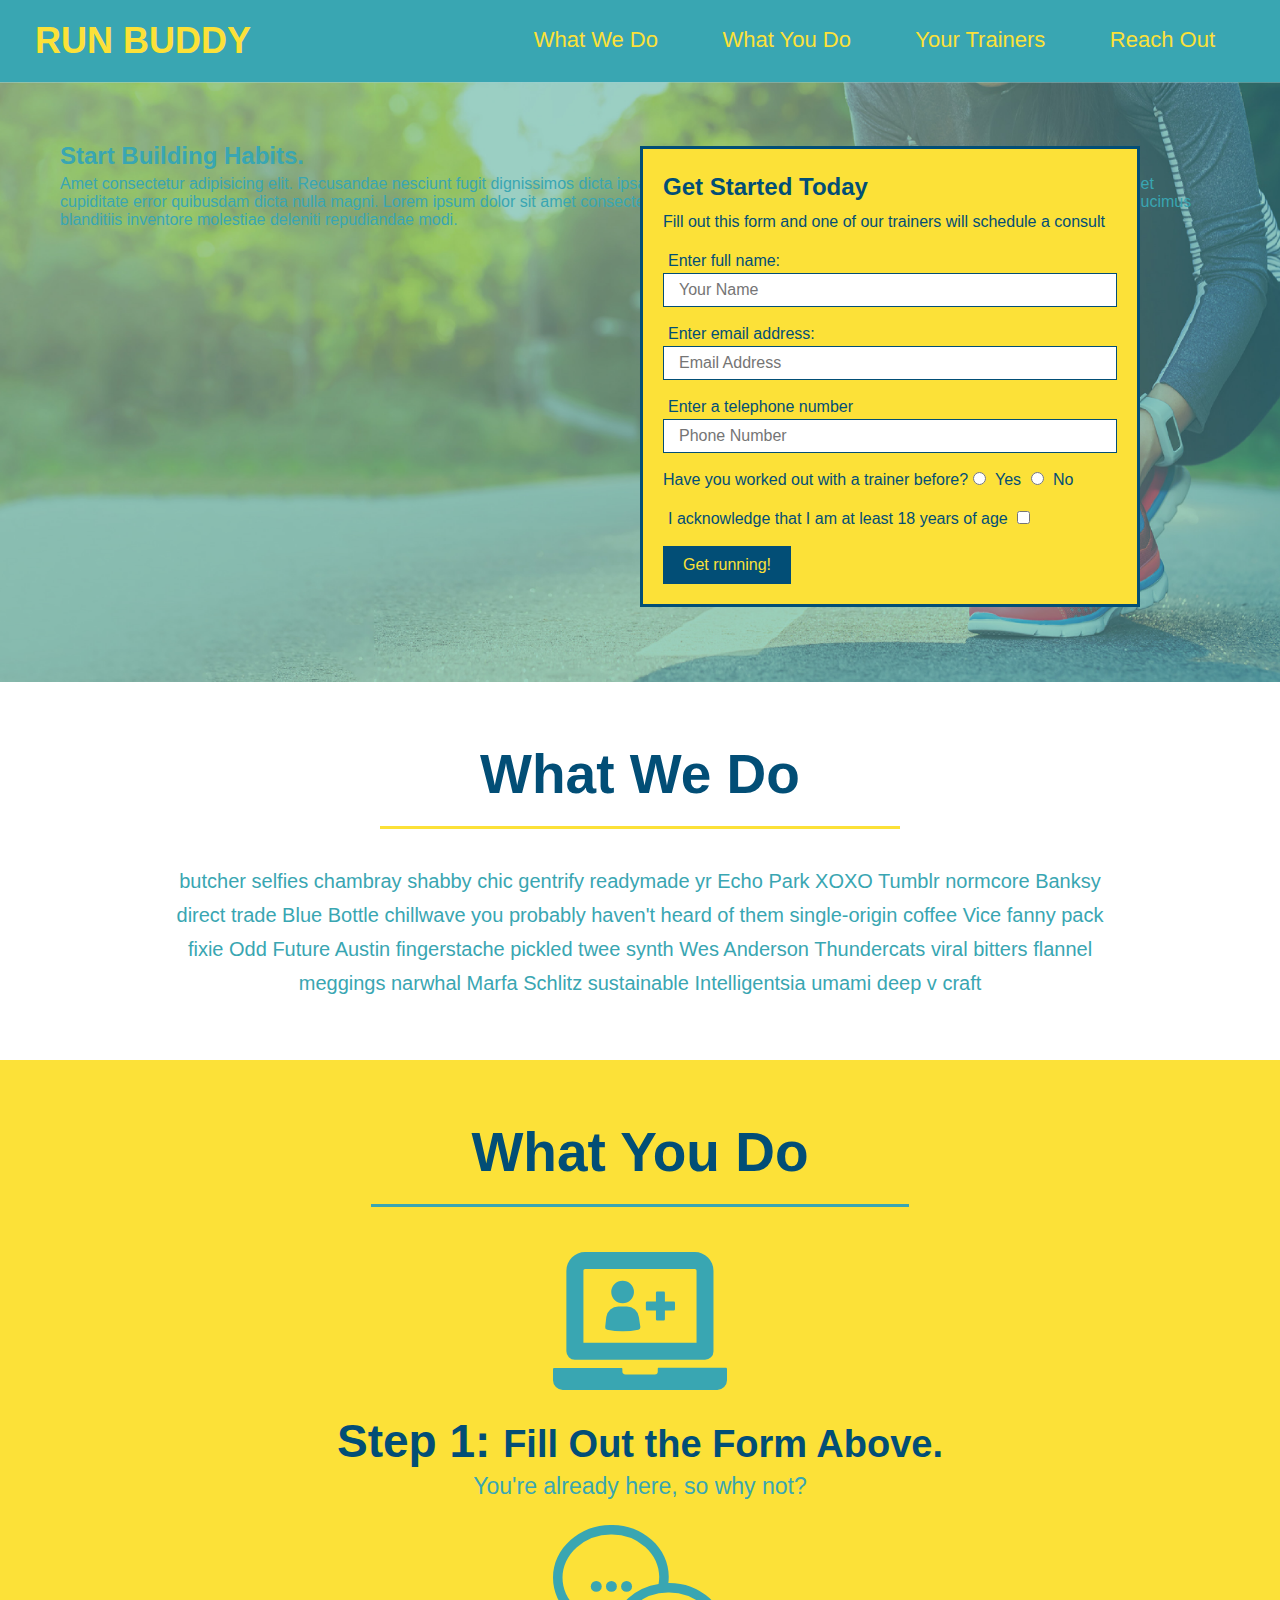
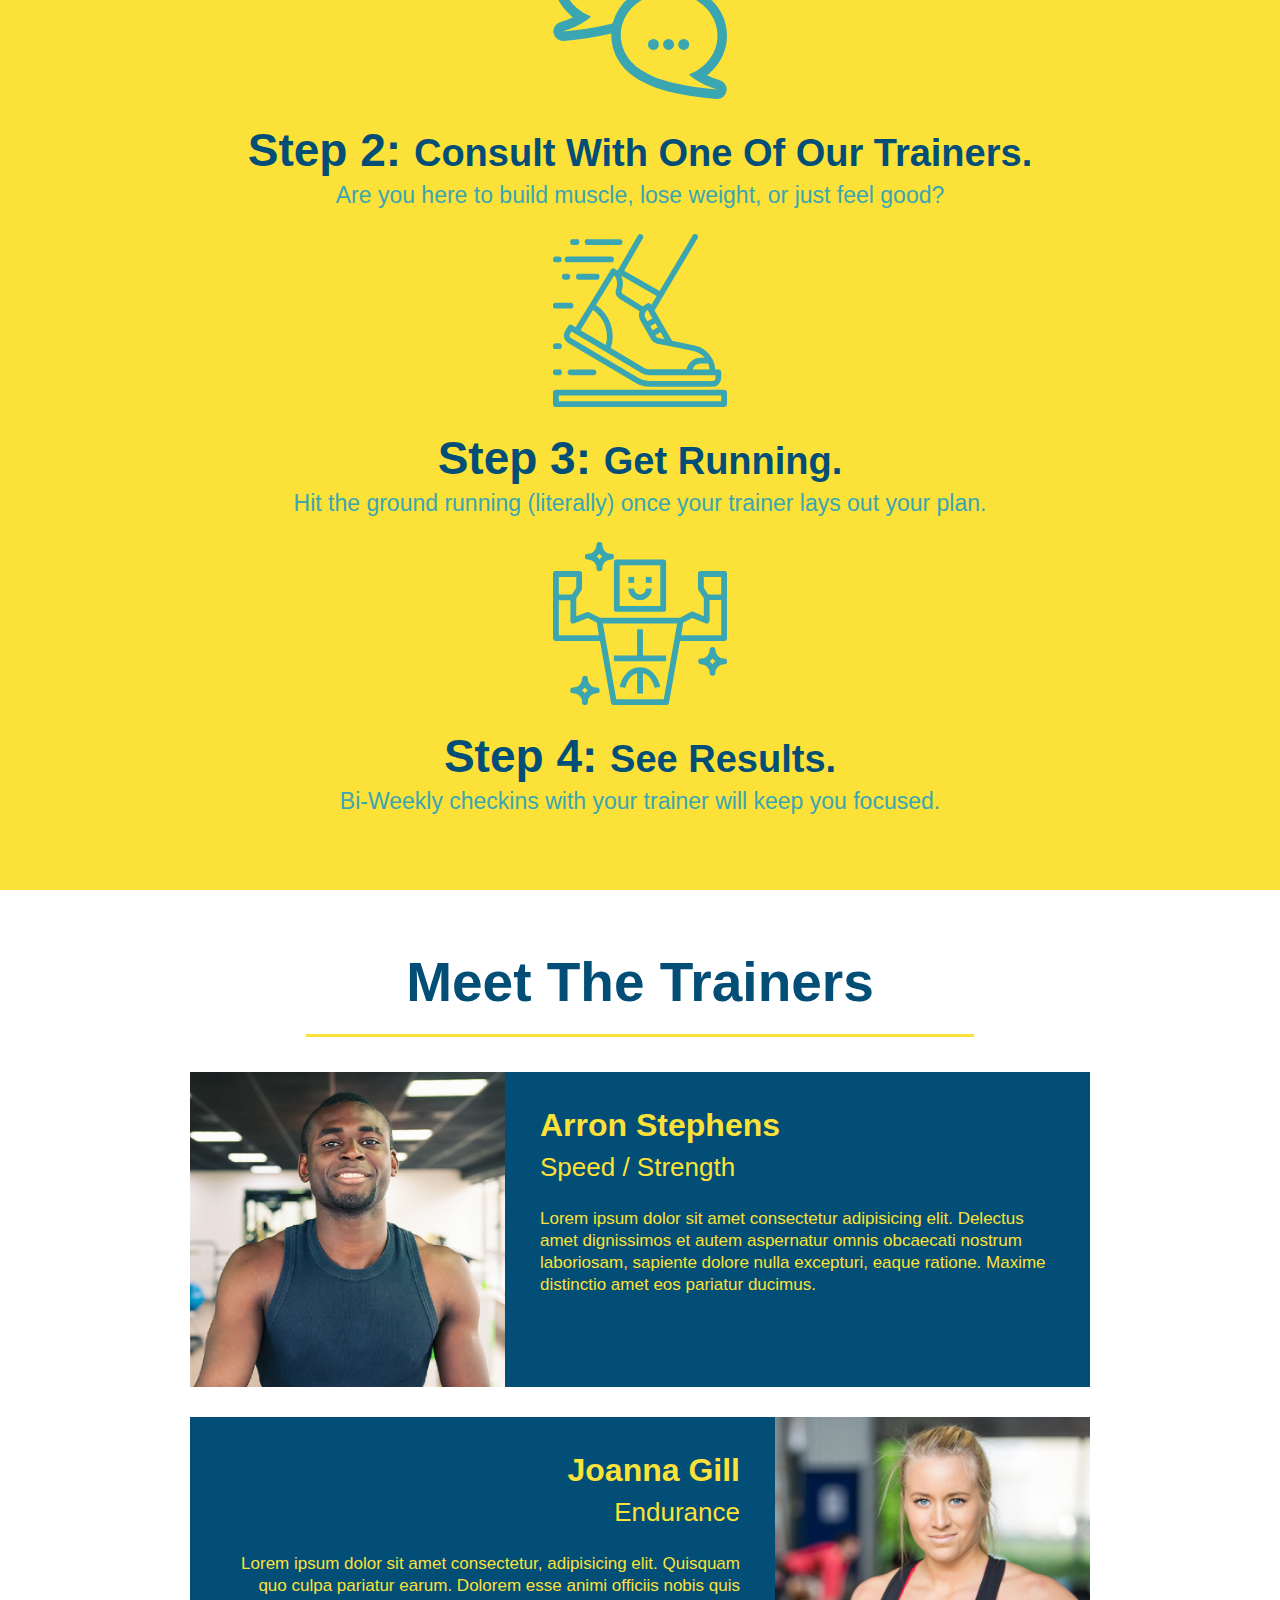
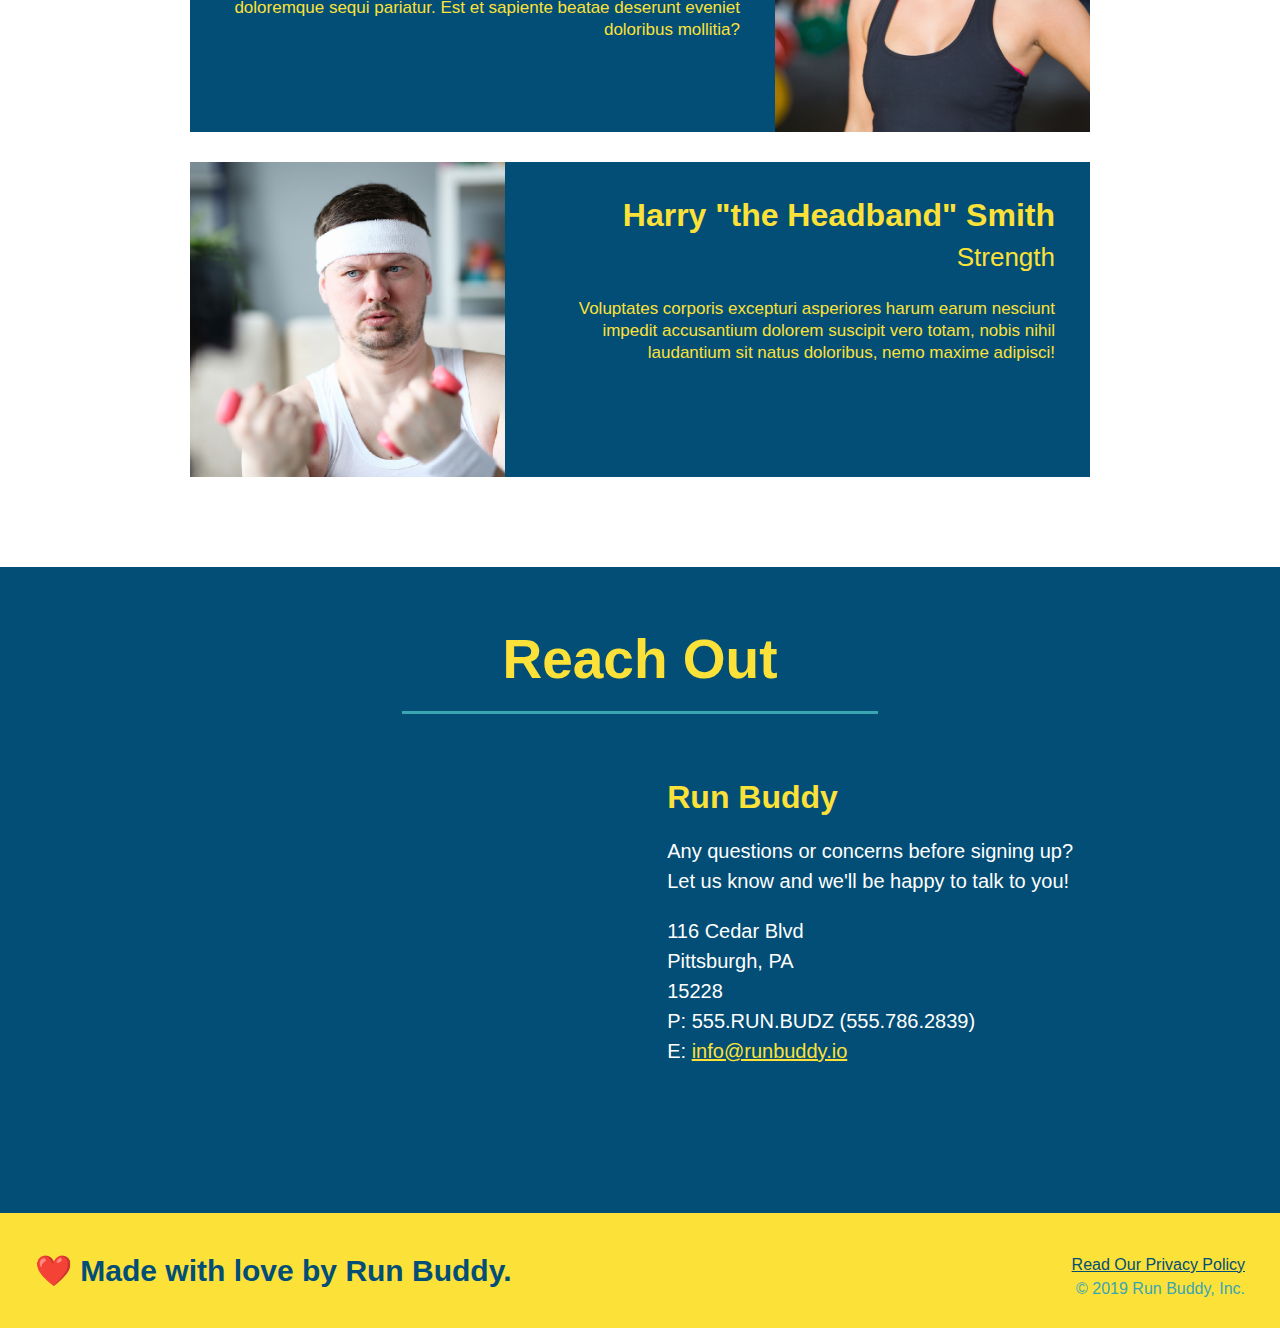
==== index.html @ 797fe8e6 "add content to hero, replace bg image" ====
<!DOCTYPE html>
<html lang="en">
<head>
    <meta charset="UTF-8">
    <meta http-equiv="X-UA-Compatible" content="IE=edge">
    <meta name="viewport" content="width=device-width, initial-scale=1.0">
    <title>Run Buddy</title>
    <link rel="stylesheet" href="assets/css/style.css">
</head>
<body>

    <!-- navigation -->
    <header>
        <h1 class="content-fade">
            <a href="/">RUN BUDDY</a>
        </h1>
        <nav>
            <ul>
                <li class="content-fade">
                    <a href="#what-we-do">What We Do</a>
                </li>
                <li class="content-fade">
                    <a href="#what-you-do">What You Do</a>
                </li>
                <li class="content-fade">
                    <a href="#your-trainers">Your Trainers</a>
                </li>
                <li class="content-fade">
                    <a href="#reach-out">Reach Out</a>
                </li>
            </ul>
        </nav>
    </header>

    <!-- hero/jumbotron -->
    <section class="hero">
        <div class="hero-cta">
            <h2>Start Building Habits.</h2>
            <p>Amet consectetur adipisicing elit. 
                Recusandae nesciunt fugit dignissimos dicta ipsa, 
                reprehenderit velit eos aut earum dolorum cupiditate. 
                Voluptatem amet cupiditate error quibusdam dicta nulla magni. 
                Lorem ipsum dolor sit amet consectetur adipisicing elit. 
                Aperiam porro, in, cum magnam sint, omnis sequi ducimus blanditiis 
                inventore molestiae deleniti repudiandae modi.
            </p>
        </div>
        <div class="hero-form content-fade">
            <h3>Get Started Today</h3>
            <p>Fill out this form and one of our trainers will schedule a consult</p>
            <form>
                <label for="name">Enter full name:</label>
                <input type="text" placeholder="Your Name" name="name" id="name" class="form-input"/>
                <label for="email">Enter email address:</label>
                <input type="email" placeholder="Email Address" name="email" id="email" class="form-input"/>
                <label for="phone">Enter a telephone number</label>
                <input type="tel" placeholder="Phone Number" name="phone" id="phone" class="form-input"/>
                <p>
                    Have you worked out with a trainer before?
                    <input type="radio" name="trainer-confirm" id="trainer-yes"/>
                    <label for="trainer-yes">Yes</label>
                    <input type="radio" name="trainer-confirm" id="trainer-no"/>
                    <label for="trainer-no">No</label>
                </p>
                <p>
                    <label for="checkbox">
                        I acknowledge that I am at least 18 years of age
                    </label>
                    <input type="checkbox" name="age-confirm" id="checkbox"/>
                </p>
                <button type="submit">
                    Get running!
                </button>
            </form>
        </div>
    </section>
    <!-- end hero -->

    <!-- "what we do" section -->
    <section id="what-we-do" class="intro">
        <h2 class="section-title primary-border">What We Do</h2>
        <p>
            butcher selfies chambray shabby chic gentrify readymade yr Echo Park XOXO Tumblr normcore Banksy direct trade Blue Bottle chillwave you probably haven't heard of them single-origin coffee Vice fanny pack fixie Odd Future Austin fingerstache pickled twee synth Wes Anderson Thundercats viral bitters flannel meggings narwhal Marfa Schlitz sustainable Intelligentsia umami deep v craft
        </p>
    </section>

    <!-- "what you do" section -->
    <section id="what-you-do" class="steps">
        <h2 class="section-title secondary-border">What You Do</h2> 
        
        <div>
            <img src="./assets/images/step-1.svg" alt=""/>
            <h3>Step 1: <span>Fill Out the Form Above.</span></h3>
            <p>
                You're already here, so why not?
            </p>
        </div>

        <div>
            <img src="./assets/images/step-2.svg" alt=""/>
            <h3>Step 2: <span>Consult With One Of Our Trainers.</span></h3>
            <p>
                Are you here to build muscle, lose weight, or just feel good?
            </p>
        </div>

        <div>
            <img src="./assets/images/step-3.svg" alt=""/>
            <h3>Step 3: <span>Get Running.</span></h3>
            <p>
                Hit the ground running (literally) once your trainer lays out your plan.
            </p>
        </div>

        <div>
            <img src="./assets/images/step-4.svg" alt=""/>
            <h3>Step 4: <span>See Results.</span></h3>
            <p>
                Bi-Weekly checkins with your trainer will keep you focused.
            </p>
        </div>
           
    </section>

    <!-- "meet the trainers" section -->
    <section id="your-trainers" class="trainers">
        <h2 class="section-title primary-border">Meet The Trainers</h2>
        <!-- Trainer 1: ARRON STEPHENS -->
        <article class="trainer">
            <img src="./assets/images/trainer-1.jpg" alt="Arron Stephens in his workout clothes, ready to pump iron"/>
            <div class="trainer-bio text-left">
                <h3>Arron Stephens</h3>
                <h4>Speed / Strength</h4>
                <p>
                    Lorem ipsum dolor sit amet consectetur adipisicing elit. Delectus amet dignissimos et autem aspernatur omnis obcaecati nostrum laboriosam, sapiente dolore nulla excepturi, eaque ratione. Maxime distinctio amet eos pariatur ducimus.
                </p>
            </div>
        </article>
        <!-- Trainer 2: JOANNA GILL -->
        <article class="trainer">
            <div class="trainer-bio text-right">
                <h3>Joanna Gill</h3>
                <h4>Endurance</h4>
                <p>
                    Lorem ipsum dolor sit amet consectetur, adipisicing elit. Quisquam quo culpa pariatur earum. Dolorem esse animi officiis nobis quis doloremque sequi pariatur. Est et sapiente beatae deserunt eveniet doloribus mollitia?
                </p>
            </div>
            <img src="./assets/images/trainer-2.jpg" alt="Joanna Gill cooling off after a workout"/>
        </article>
        <!-- Trainer 3: HARRY SMITH -->
        <article class="trainer">
            <img src="./assets/images/trainer-3.jpg" alt="Harry Smith wearing a headband and lifting comically small pink weights"/>
            <div class="trainer-bio text-right">
                <h3>Harry "the Headband" Smith</h3>
                <h4>Strength</h4>
                <p>
                    Voluptates corporis excepturi asperiores harum earum nesciunt impedit accusantium dolorem suscipit vero totam, nobis nihil laudantium sit natus doloribus, nemo maxime adipisci!
                </p>
            </div>
        </article>
    </section>

    <!-- "reach out" section -->
    <section id="reach-out" class="contact">
        <h2 class="section-title secondary-border" >Reach Out</h2>
        <div class="contact-info">
            <iframe src="https://www.google.com/maps/embed?pb=!1m18!1m12!1m3!1d3711.9638152897105!2d-80.05025488255613!3d40.381820000000005!2m3!1f0!2f0!3f0!3m2!1i1024!2i768!4f13.1!3m3!1m2!1s0x8834f776b4452117%3A0x772c464d28ad1603!2s116%20Cedar%20Blvd%2C%20Pittsburgh%2C%20PA%2015228!5e1!3m2!1sen!2sus!4v1633723202162!5m2!1sen!2sus"
            style="border:0;" 
            allowfullscreen="" 
            loading="lazy">
            </iframe>
            <div>
                <h3>Run Buddy</h3>
                <p>
                    Any questions or concerns before signing up?
                    <br/>
                    Let us know and we'll be happy to talk to you!
                </p>
                <address>
                    116 Cedar Blvd <br/>
                    Pittsburgh, PA <br/>
                    15228 <br/>
                    P: 555.RUN.BUDZ (555.786.2839)<br/>
                    E: <a href="mailto:info@runbuddy.io">info@runbuddy.io</a>
                </address>
            </div>
        </div>
    </section>

    <!-- footer -->
    <footer>
        <h2>❤️ Made with love by Run Buddy.</h2>
        <div>
            <a href="./privacy-policy.html">Read Our Privacy Policy</a><br />
            &copy; 2019 Run Buddy, Inc.
        </div>
    </footer>

</body>
</html>
---- assets/css/style.css ----
/* Remove Default Browser Enforced Styles */
* {
    margin: 0;
    padding: 0;
    box-sizing: border-box;
}

/* Top Container */
body {
    color: #39a6b2;
    font-family: Arial, Helvetica, sans-serif;
}

/* Header Styling */
header {
    padding: 20px 35px;
    background-color: #39a6b2;
    overflow: auto;
}

header nav {
    float: right;
    margin: 7px 0;
}

header h1 {
    font-weight: bold;
    font-size: 36px;
    color: #fce138;
    margin: 0;
    display: inline;
}

header a {
    text-decoration: none;
    color: #fce138;
}

header nav ul li {
    display: inline;
}

header nav ul li a {
    margin: 0 30px;
    font-weight: lighter;
    font-size: 22px;
}

/* Footer Styling */

footer {
    background: #fce138;
    width: 100%;
    padding: 40px 35px;
}

footer h2 {
    display: inline;
    color: #024e76;
    font-size: 30px;
    margin: 0;
}

footer div {
    float: right;
    line-height: 1.5;
    text-align: right;
}

footer a {
    color: #024e76;
}
/* End Footer Styling */

/* HERO BOX FADE IN ANIMATION TEST START */

.content-fade {
    -webkit-animation: fadein 1.5s;
    -moz-animation: fadein 1.5s;
    -o-animation: fadein 1.5s;
    animation: fadein 1.5s;
}

@keyframes fadein {
    from { opacity: 0.125; }
    to { opacity: 1; }
}

/* Firefox < 16 */
@-moz-keyframes fadein {
    from { opacity: 0.125; }
    to { opacity: 1; }
}

/* Safari, Chrome and Opera > 12.1 */
@-webkit-keyframes fadein {
    from { opacity: 0.125; }
    to { opacity: 1; }
}

/* Opera < 12.1 */
@-o-keyframes fadein {
    from { opacity: 0.125; }
    to { opacity: 1; }
}
/* HERO BOX FADE IN ANIMATION TEST END */
/* PRIVACY POLICY SLOW FADE ANIMATION */
.policy-fade {
    -webkit-animation: fadein 4.5s;
    -moz-animation: fadein 4.5s;
    -o-animation: fadein 4.5s;
    animation: fadein 4.5s;
    /* animation-direction: alternate; */
}

@keyframes fadein {
    from { opacity: 0; }
    to { opacity: 1; }
}

/* Firefox < 16 */
@-moz-keyframes fadein {
    from { opacity: 0; }
    to { opacity: 1; }
}

/* Safari, Chrome and Opera > 12.1 */
@-webkit-keyframes fadein {
    from { opacity: 0; }
    to { opacity: 1; }
}

/* Opera < 12.1 */
@-o-keyframes fadein {
    from { opacity: 0; }
    to { opacity: 1; }
}
/* PRIVACY POLICY SLOW FADE ANIMATION */

/* Hero Style Start*/

section {
    padding: 60px;
}

.hero {
    background-image: url("../images/hero-bg.jpg");
    height: 600px;
    background-size: cover;
    background-position: center;
    position: relative;
}

.hero-form {
    color: #024e76;
    background-color: #fce138;
    line-height: 1.5;
    border: solid 3px #024e76;
    width: 500px;
    padding: 20px;
    position: absolute;
    bottom: 60px;
    right: 140px;
    overflow: auto;

}

.hero-form h3 {
    font-size: 24px;
    margin: 0;
}

.hero-form, p {
    margin: 5px 0 15px 0;
}

.hero-form label {
    margin: 0 5px;
}

.hero-form button {
    color: #fce138;
    background-color: #024e76;
    font-size: 16px;
    padding: 10px 20px;
    border: none;
}

.form-input {
    border: 1px solid #024e76;
    display: block;
    padding: 7px 15px;
    font-size: 16px;
    color: #024e76;
    width: 100%;
    margin-bottom: 15px;
}

/* End Hero Style */

/* What We Do Style Start */

.intro {
    text-align: center;
}

/* What we do / what you do section style */
.section-title {
    font-size: 55px;
    color: #024e76;
    margin-bottom: 35px;
    padding: 0 100px 20px 100px;
    display: inline-block;
    border-bottom: 3px solid;
}

.primary-border {
    border-color: #fce138;
}

.secondary-border {
    border-color: #39a6b2;
}

/* What we do / what you do section style */

.intro p {
    line-height: 1.7;
    color: #39a6b2;
    width: 80%;
    font-size: 1.25rem;
    margin: 0 auto;
}

/* What We Do Style End */

/* What You Do Style Start */

.steps {
    text-align: center;
    background: #fce138;
}

.steps img {
    width: 15%;
    margin: 10px 0;
}

.steps h3 {
    color: #024e76;
    font-size: 2.875rem;
    margin-top: 10px;
}

.steps p {
    color: #39a6b2;
    font-size: 1.438rem;
}

.steps span {
    font-size: 2.375rem;
}

/* What You Do Style End */

/* Meet The Trainers Style Start */

.trainers {
    text-align: center;
}

.trainer {
    width: 900px;
    margin: 0 auto 30px auto;
    background: #024e76;
    color: #fce138;
    overflow: auto;
}

.trainer img {
    width: 35%;
    float: left;
}

.trainer-bio {
    padding: 35px;
    float: left;
    width: 65%;
}

.trainer-bio h3, .contact-info h3 {
    font-size: 32px;
    margin-bottom: 8px;
}

.trainer-bio h4 {
    font-weight: lighter;
    font-size: 26px;
    margin-bottom: 25px;
}

.trainer-bio p {
    font-size: 17px;
    line-height: 1.3;
}
/* vvv UTILITY ELEMENTS VVV */
.text-left {
    text-align: left;
}

.text-right {
    text-align: right;
}
/* ^^^ UTILITY ELEMENTS ^^^ */

/* Meet The Trainers Style End */

/* Contact Style Start */
.contact {
    text-align: center;
    background: #024e76;
}

.contact h2 {
    color: #fce138;
}

.contact-info iframe {
    width: 400px;
    height: 400px; 
}

.contact-info div {
    display: inline-block;
    width: 410px;
    vertical-align: top;
    text-align: left;
    margin: 30px 0 0 60px;
    color: white;
}

/* NOTE: Some H3 styles have been linked in the TRAINER section for DRY code */

.contact-info h3 {
    color: #fce138;
}

.contact-info p, .contact-info address {
    line-height: 1.5;
    font-size: 20px;
    font-style: normal;
    margin: 20px 0;
}

.contact-info a {
    color: #fce138;
}


/* Contact Style END */
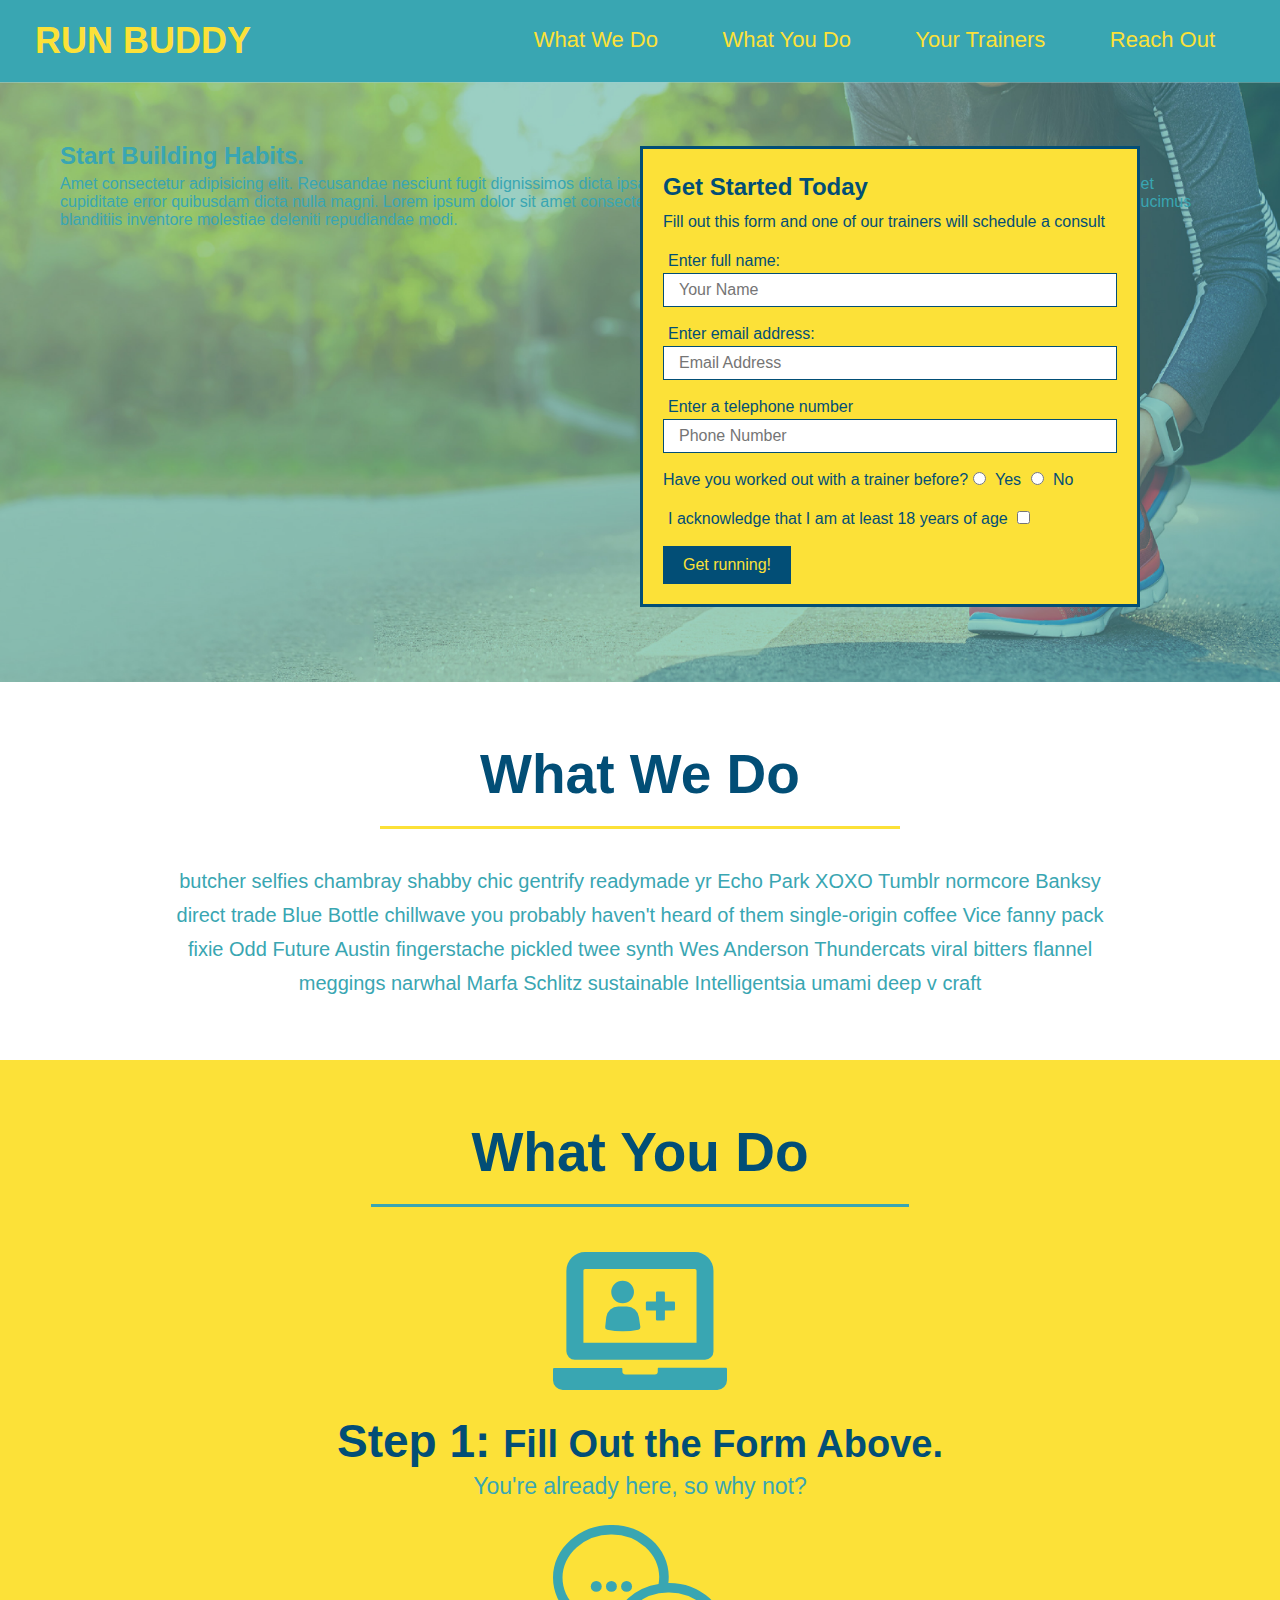
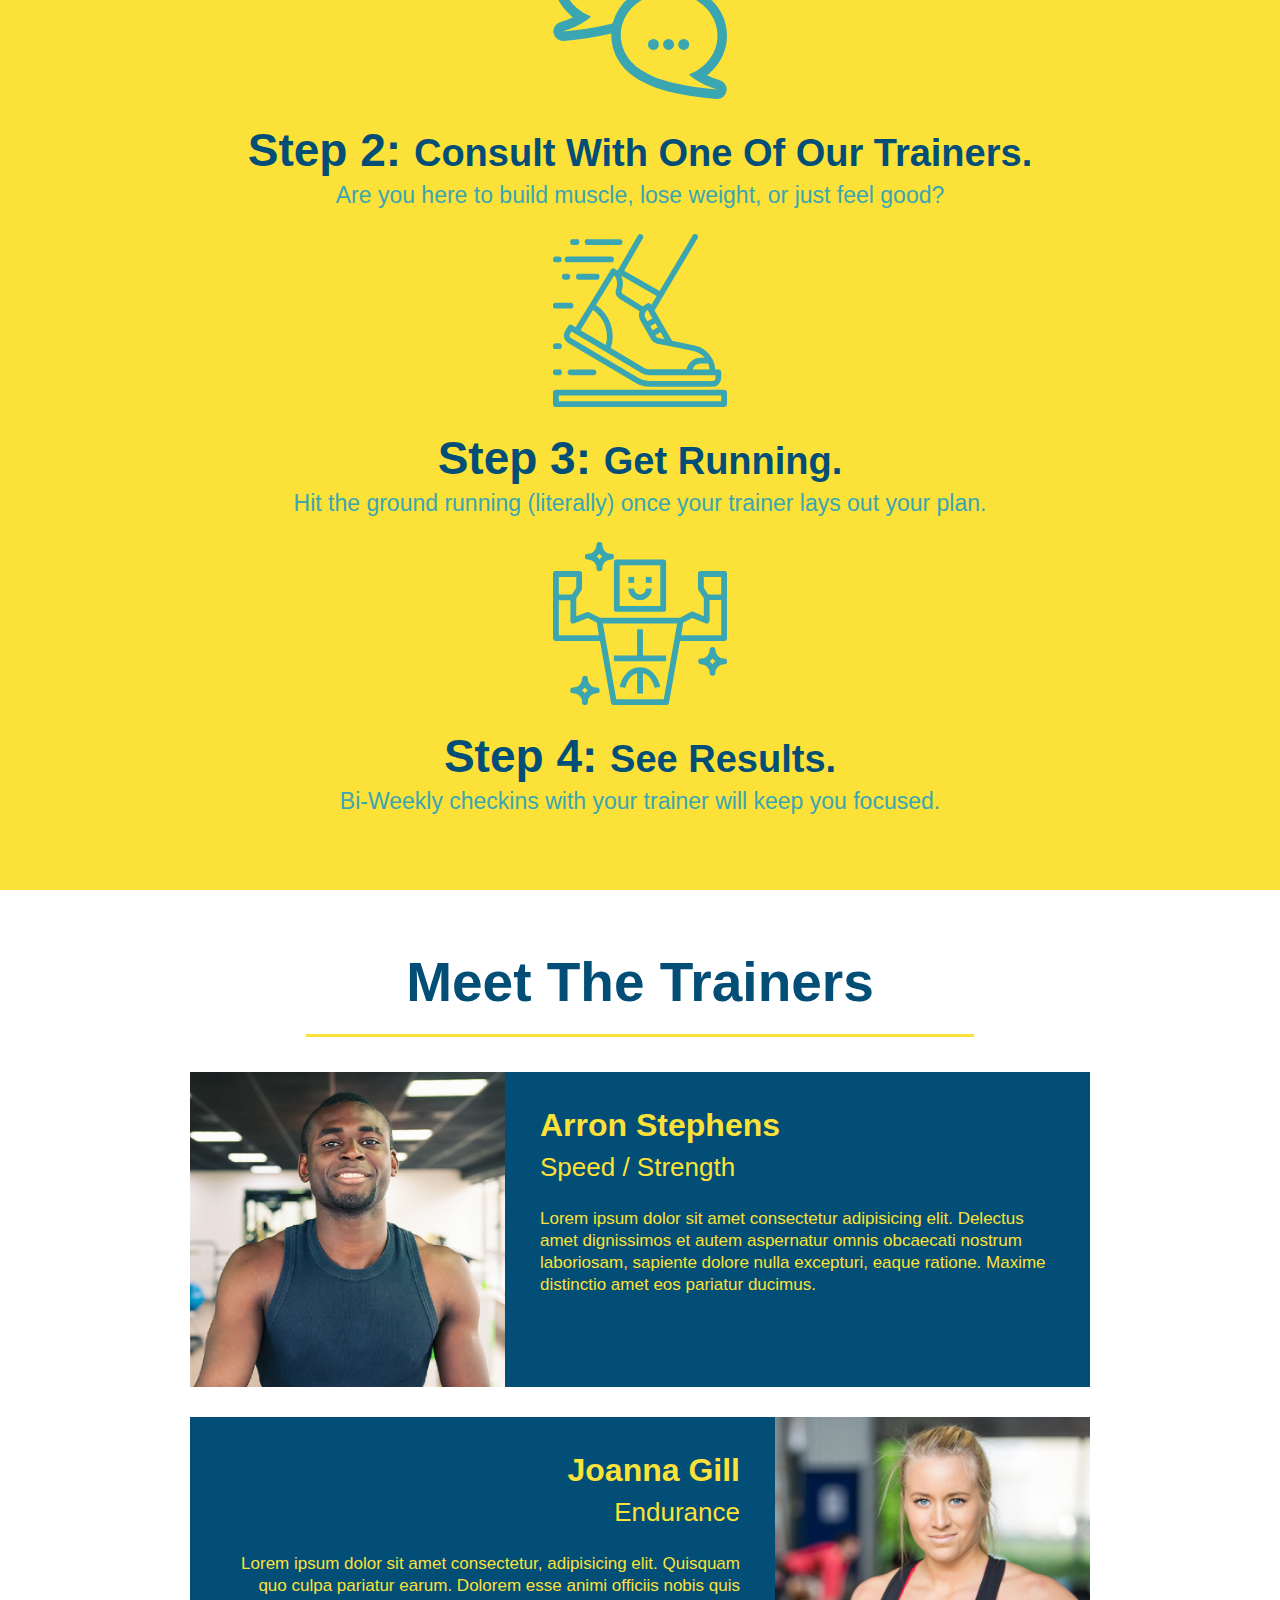
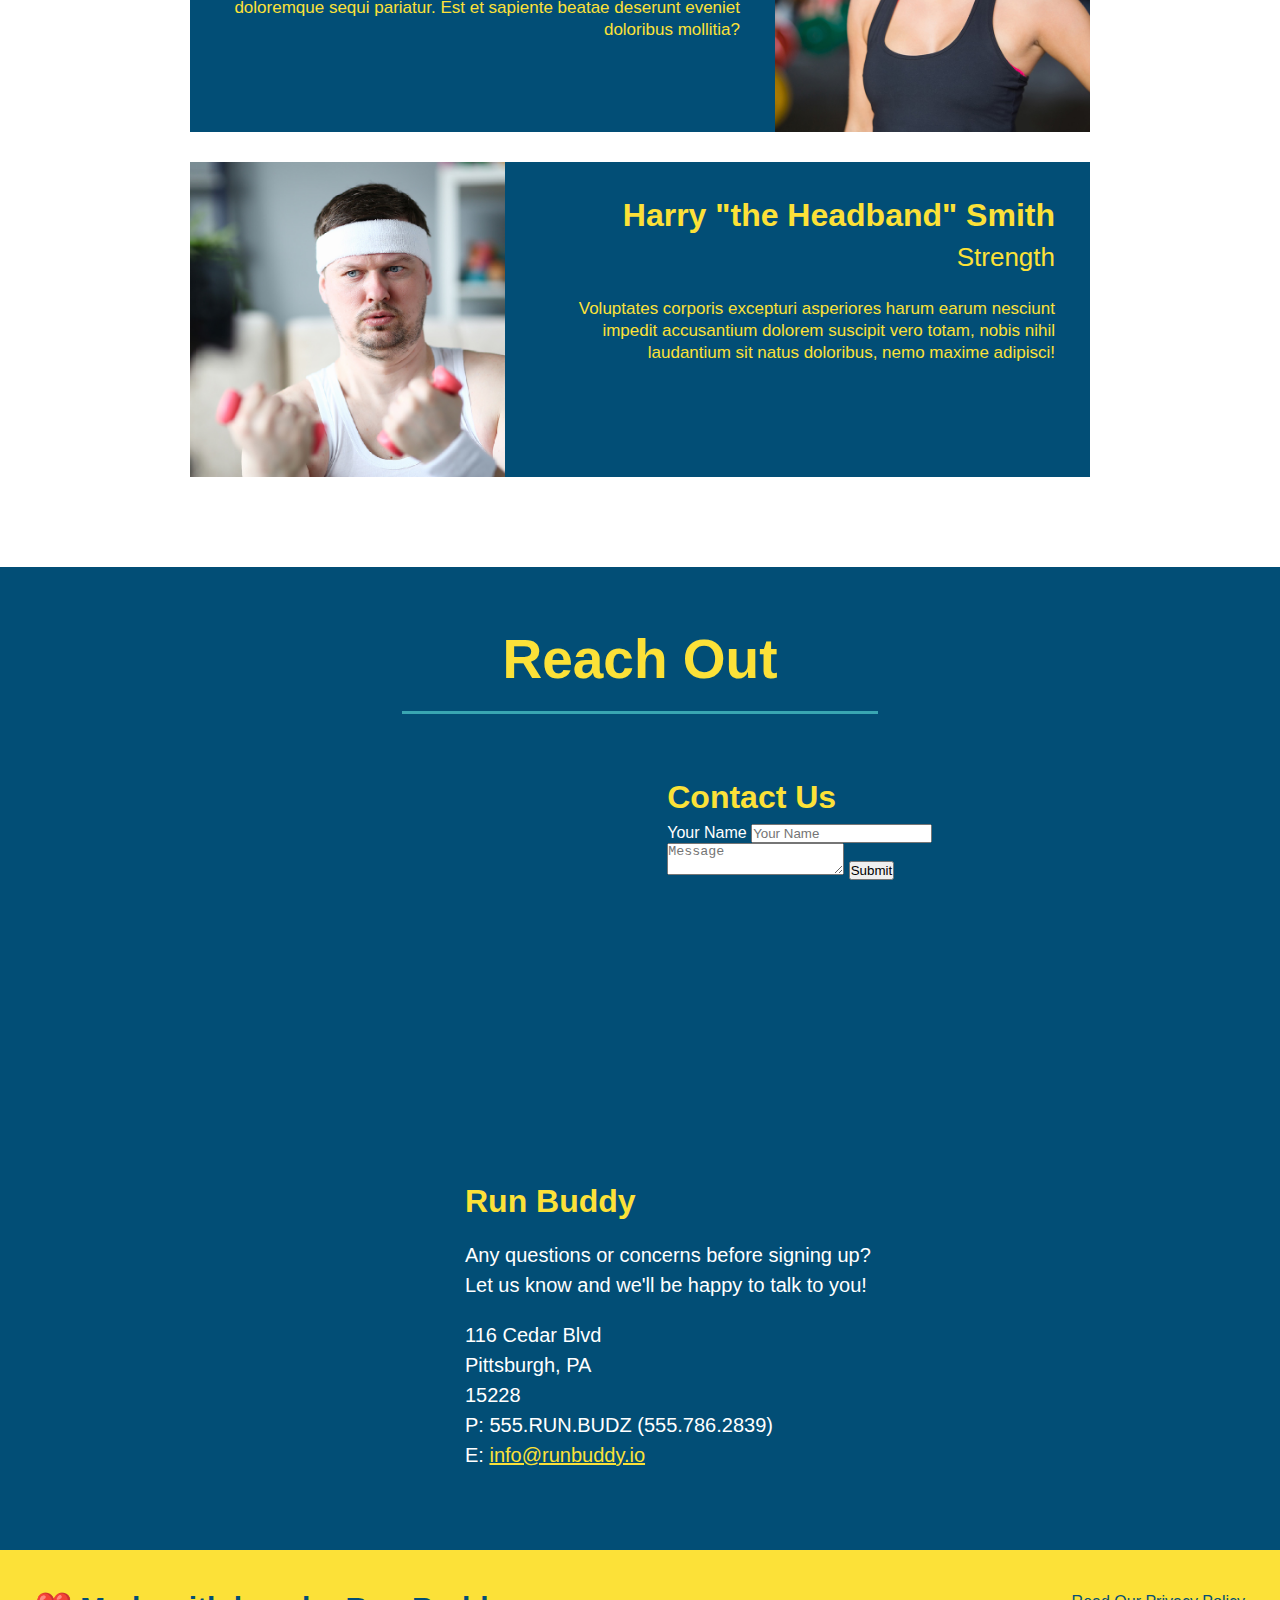
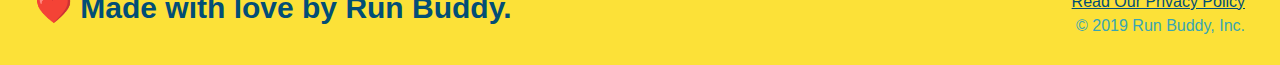
==== commit 71915eda: "add contact form" ====
--- a/index.html
+++ b/index.html
@@ -169,6 +169,18 @@
             allowfullscreen="" 
             loading="lazy">
             </iframe>
+            <div class="contact-form">
+                <h3>Contact Us</h3>
+                <form>
+                    <label for="contact-name">Your Name</label>
+                    <input type="text" id="contact-name" placeholder="Your Name"/>
+
+                    <label for="contact-message"></label>
+                    <textarea id="contact-message" placeholder="Message"></textarea>
+
+                    <button type="submit">Submit</button>
+                </form>
+            </div>
             <div>
                 <h3>Run Buddy</h3>
                 <p>
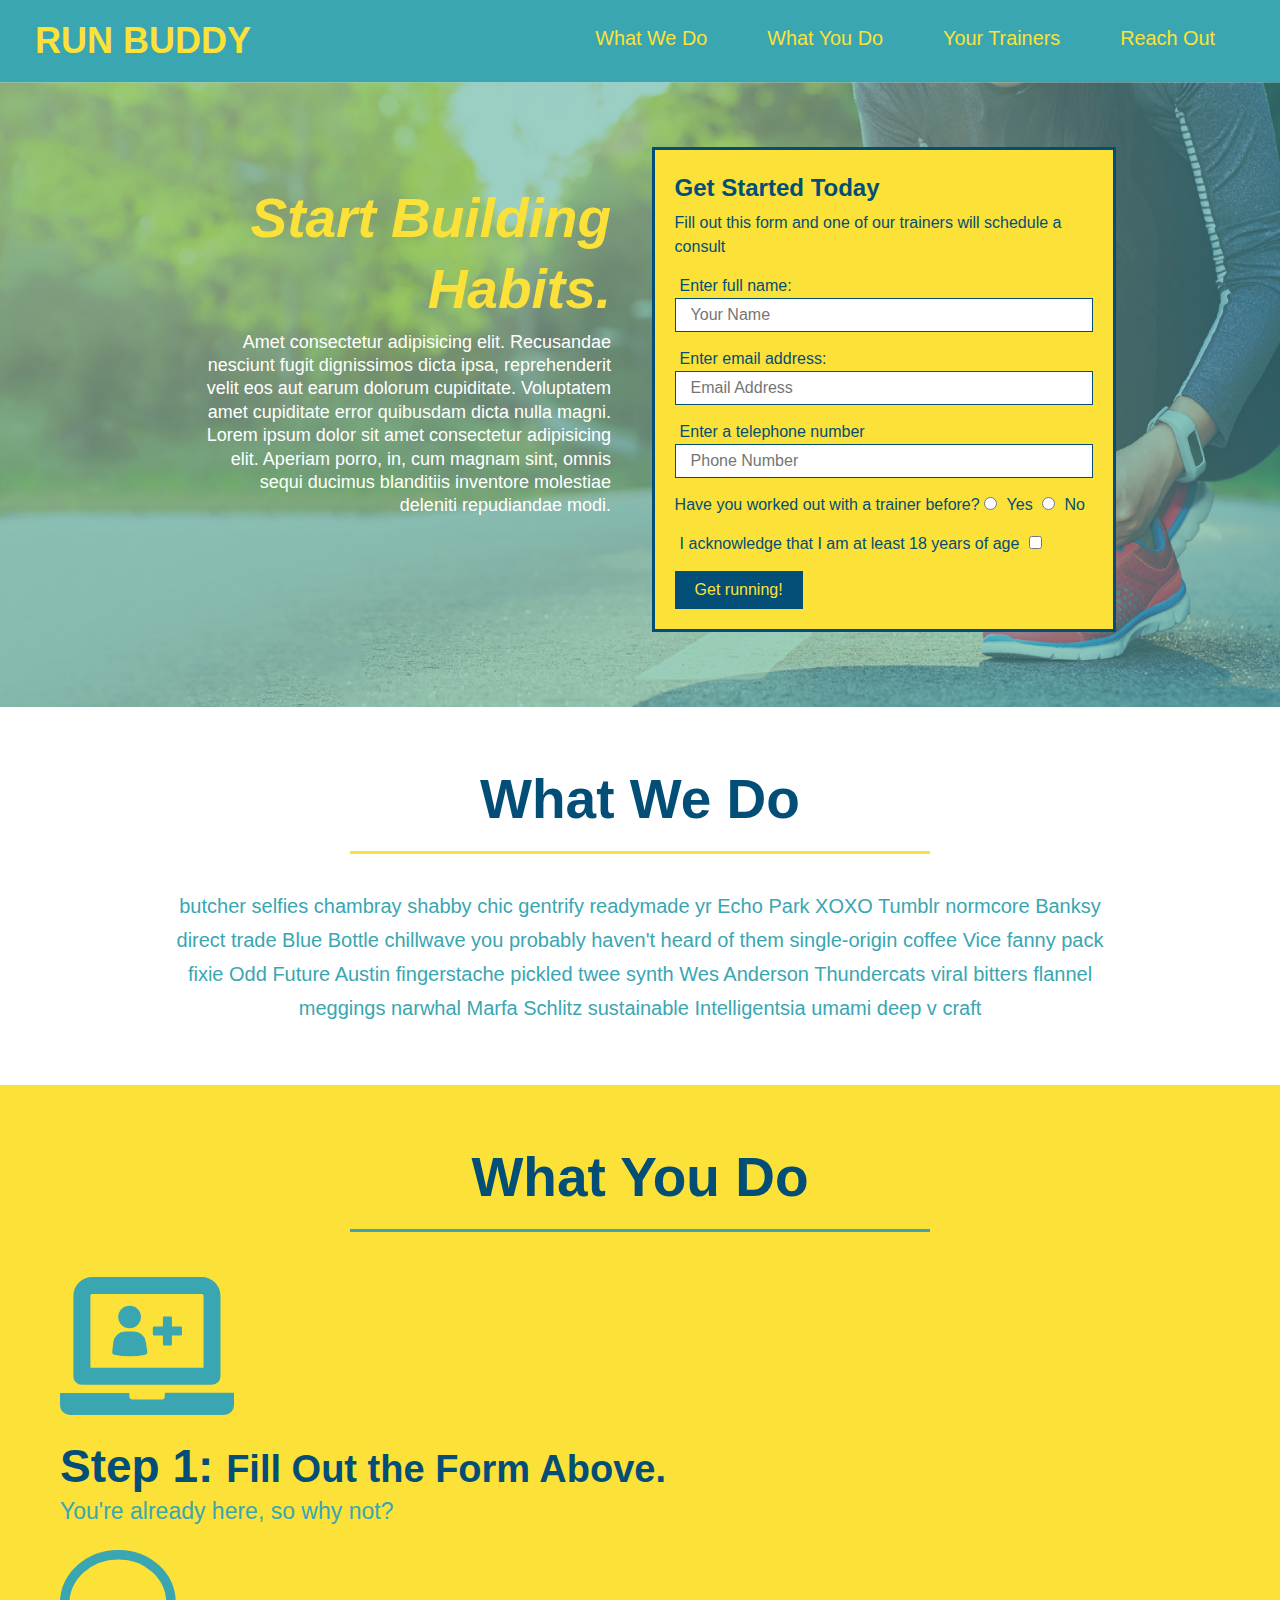
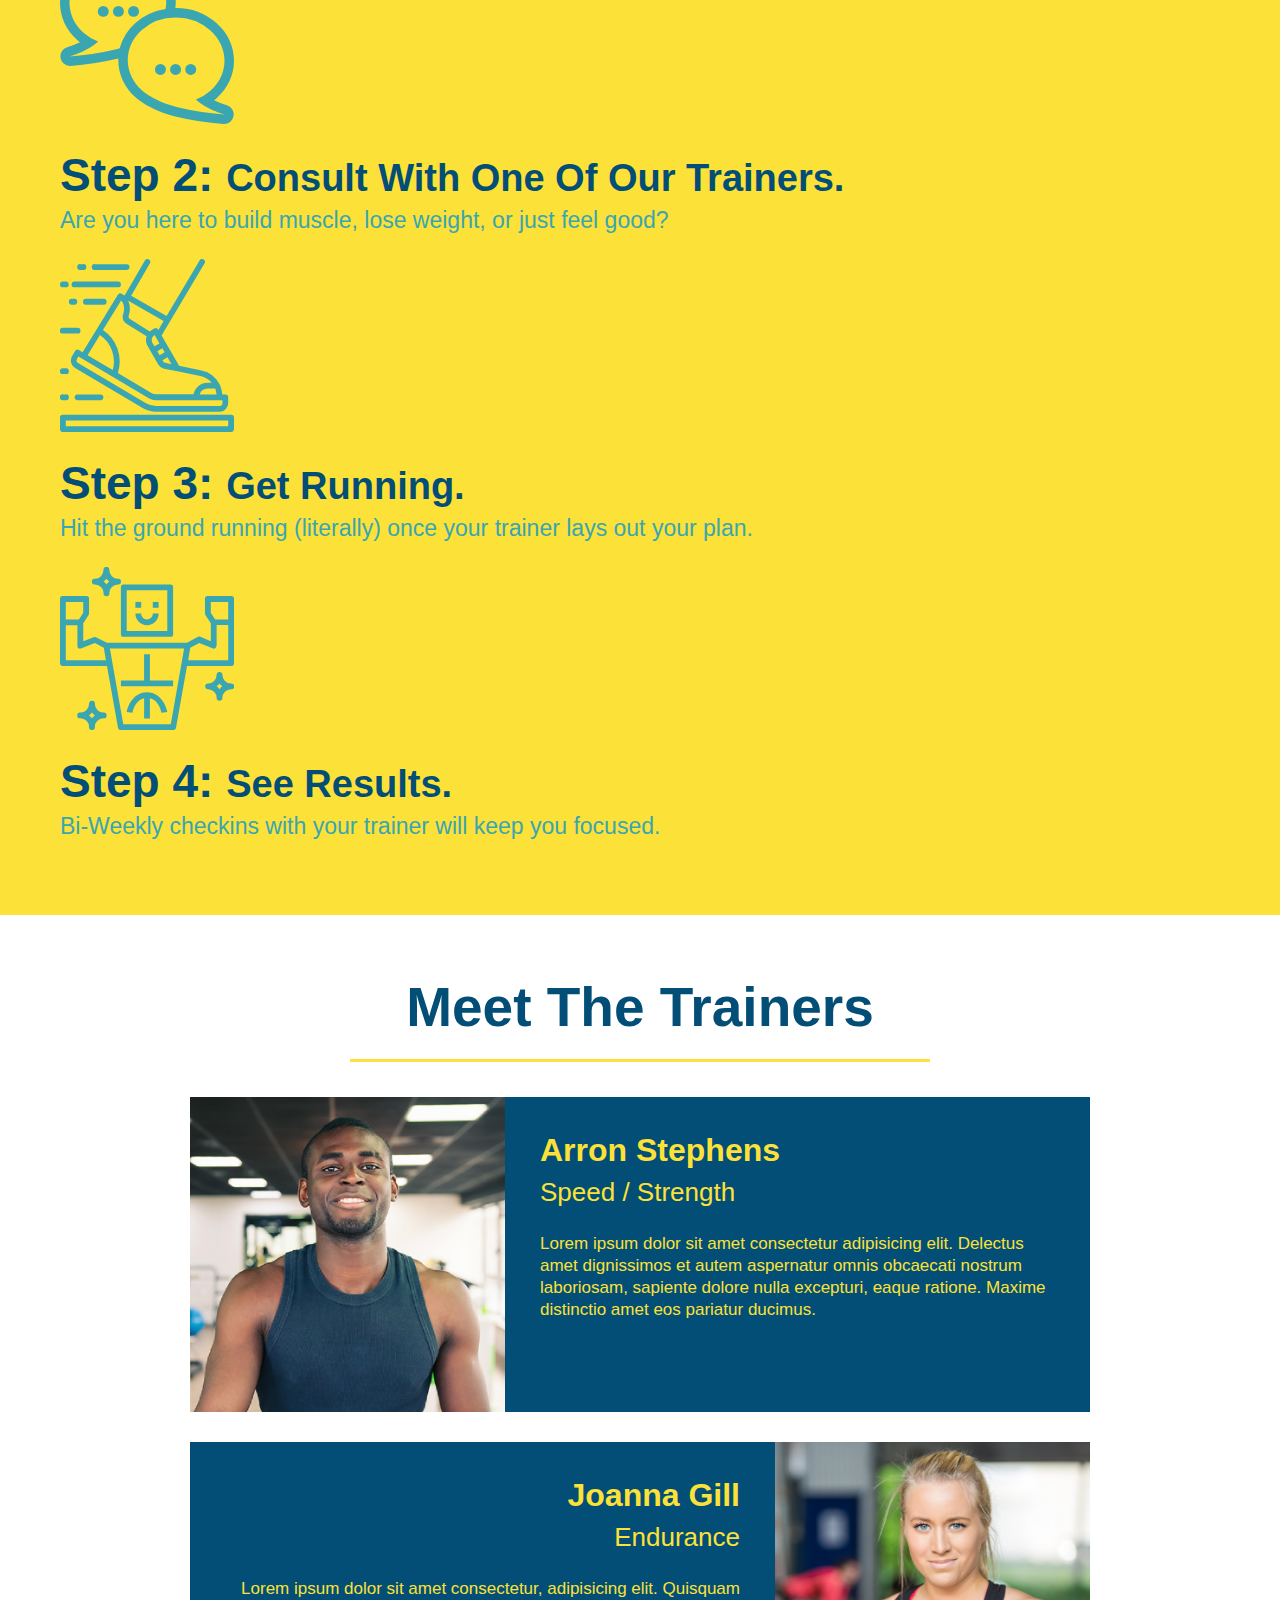
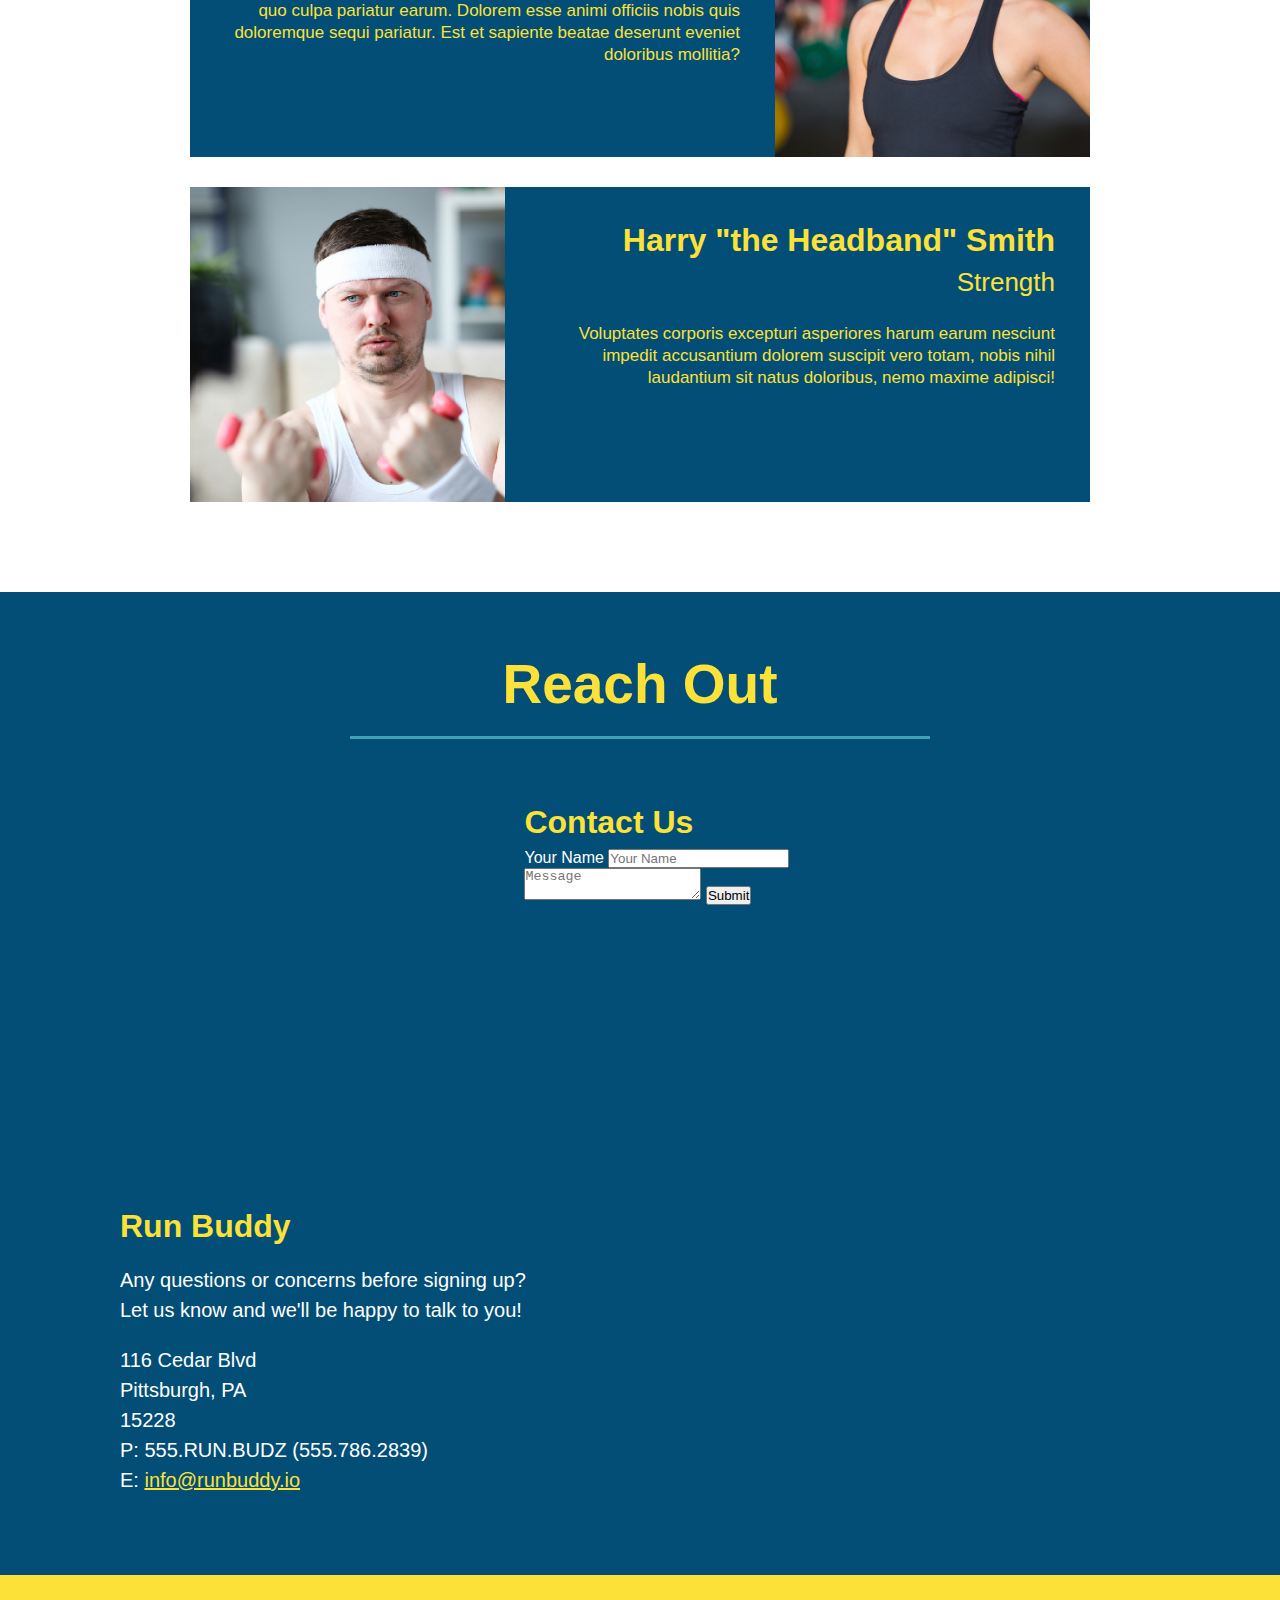
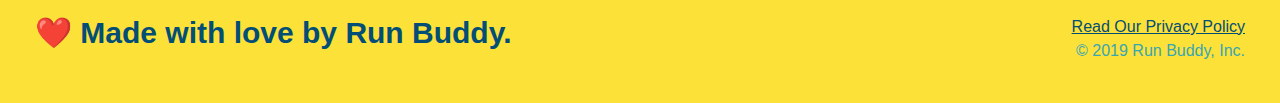
==== commit 394be65d: "added flexbox to h2 and p tags and setup the rest of the page for responsive design" ====
--- a/index.html
+++ b/index.html
@@ -35,7 +35,9 @@
     <!-- hero/jumbotron -->
     <section class="hero">
         <div class="hero-cta">
-            <h2>Start Building Habits.</h2>
+            <div class="flex-row">
+                <h2>Start Building Habits.</h2>
+            </div>
             <p>Amet consectetur adipisicing elit. 
                 Recusandae nesciunt fugit dignissimos dicta ipsa, 
                 reprehenderit velit eos aut earum dolorum cupiditate. 
@@ -78,15 +80,22 @@
 
     <!-- "what we do" section -->
     <section id="what-we-do" class="intro">
-        <h2 class="section-title primary-border">What We Do</h2>
-        <p>
-            butcher selfies chambray shabby chic gentrify readymade yr Echo Park XOXO Tumblr normcore Banksy direct trade Blue Bottle chillwave you probably haven't heard of them single-origin coffee Vice fanny pack fixie Odd Future Austin fingerstache pickled twee synth Wes Anderson Thundercats viral bitters flannel meggings narwhal Marfa Schlitz sustainable Intelligentsia umami deep v craft
-        </p>
+        <div class="flex-row">
+            <h2 class="section-title primary-border">What We Do</h2>
+        </div>
+
+        <div class="flex-row">
+            <p>
+                butcher selfies chambray shabby chic gentrify readymade yr Echo Park XOXO Tumblr normcore Banksy direct trade Blue Bottle chillwave you probably haven't heard of them single-origin coffee Vice fanny pack fixie Odd Future Austin fingerstache pickled twee synth Wes Anderson Thundercats viral bitters flannel meggings narwhal Marfa Schlitz sustainable Intelligentsia umami deep v craft
+            </p>
+        </div>
     </section>
 
     <!-- "what you do" section -->
     <section id="what-you-do" class="steps">
-        <h2 class="section-title secondary-border">What You Do</h2> 
+        <div class="flex-row">
+            <h2 class="section-title secondary-border">What You Do</h2>
+        </div>
         
         <div>
             <img src="./assets/images/step-1.svg" alt=""/>
@@ -124,7 +133,9 @@
 
     <!-- "meet the trainers" section -->
     <section id="your-trainers" class="trainers">
-        <h2 class="section-title primary-border">Meet The Trainers</h2>
+        <div class="flex-row">
+            <h2 class="section-title primary-border">Meet The Trainers</h2>
+        </div>
         <!-- Trainer 1: ARRON STEPHENS -->
         <article class="trainer">
             <img src="./assets/images/trainer-1.jpg" alt="Arron Stephens in his workout clothes, ready to pump iron"/>
@@ -162,7 +173,10 @@
 
     <!-- "reach out" section -->
     <section id="reach-out" class="contact">
-        <h2 class="section-title secondary-border" >Reach Out</h2>
+        <div class="flex-row">
+            <h2 class="section-title secondary-border" >Reach Out</h2>
+        </div>
+        
         <div class="contact-info">
             <iframe src="https://www.google.com/maps/embed?pb=!1m18!1m12!1m3!1d3711.9638152897105!2d-80.05025488255613!3d40.381820000000005!2m3!1f0!2f0!3f0!3m2!1i1024!2i768!4f13.1!3m3!1m2!1s0x8834f776b4452117%3A0x772c464d28ad1603!2s116%20Cedar%20Blvd%2C%20Pittsburgh%2C%20PA%2015228!5e1!3m2!1sen!2sus!4v1633723202162!5m2!1sen!2sus"
             style="border:0;" 
--- a/assets/css/style.css
+++ b/assets/css/style.css
@@ -1,77 +1,4 @@
-/* Remove Default Browser Enforced Styles */
-* {
-    margin: 0;
-    padding: 0;
-    box-sizing: border-box;
-}
-
-/* Top Container */
-body {
-    color: #39a6b2;
-    font-family: Arial, Helvetica, sans-serif;
-}
-
-/* Header Styling */
-header {
-    padding: 20px 35px;
-    background-color: #39a6b2;
-    overflow: auto;
-}
-
-header nav {
-    float: right;
-    margin: 7px 0;
-}
-
-header h1 {
-    font-weight: bold;
-    font-size: 36px;
-    color: #fce138;
-    margin: 0;
-    display: inline;
-}
-
-header a {
-    text-decoration: none;
-    color: #fce138;
-}
-
-header nav ul li {
-    display: inline;
-}
-
-header nav ul li a {
-    margin: 0 30px;
-    font-weight: lighter;
-    font-size: 22px;
-}
-
-/* Footer Styling */
-
-footer {
-    background: #fce138;
-    width: 100%;
-    padding: 40px 35px;
-}
-
-footer h2 {
-    display: inline;
-    color: #024e76;
-    font-size: 30px;
-    margin: 0;
-}
-
-footer div {
-    float: right;
-    line-height: 1.5;
-    text-align: right;
-}
-
-footer a {
-    color: #024e76;
-}
-/* End Footer Styling */
-
+/*///////////////////////////////////////*/
 /* HERO BOX FADE IN ANIMATION TEST START */
 
 .content-fade {
@@ -136,6 +63,87 @@
     to { opacity: 1; }
 }
 /* PRIVACY POLICY SLOW FADE ANIMATION */
+/*////////////////////////////////////*/
+
+/* Remove Default Browser Enforced Styles */
+* {
+    margin: 0;
+    padding: 0;
+    box-sizing: border-box;
+}
+
+/* Top Container */
+body {
+    color: #39a6b2;
+    font-family: Arial, Helvetica, sans-serif;
+}
+
+/* Header Styling */
+header {
+    padding: 20px 35px;
+    background-color: #39a6b2;
+    overflow: auto;
+    display: flex;
+    justify-content: space-between;
+    flex-wrap: wrap;
+}
+
+header nav {
+    margin: 7px 0;
+}
+
+header h1 {
+    font-weight: bold;
+    font-size: 36px;
+    color: #fce138;
+    margin: 0;
+}
+
+header a {
+    text-decoration: none;
+    color: #fce138;
+}
+
+header nav ul {
+    display: flex;
+    flex-wrap: wrap;
+    justify-content: space-between;
+    align-items: center;
+    list-style: none;
+}
+
+header nav ul li a {
+    margin: 0 30px;
+    font-weight: lighter;
+    font-size: 1.55vw;
+}
+
+/* Footer Styling */
+
+footer {
+    background: #fce138;
+    width: 100%;
+    padding: 40px 35px;
+    display: flex;
+    justify-content: space-between;
+    flex-wrap: wrap;
+}
+
+footer h2 {
+    color: #024e76;
+    font-size: 30px;
+    margin: 0;
+}
+
+footer div {
+    line-height: 1.5;
+    text-align: right;
+}
+
+footer a {
+    color: #024e76;
+}
+/* End Footer Styling */
 
 /* Hero Style Start*/
 
@@ -145,10 +153,26 @@
 
 .hero {
     background-image: url("../images/hero-bg.jpg");
-    height: 600px;
     background-size: cover;
     background-position: center;
-    position: relative;
+    display: flex;
+    justify-content: center;
+    flex-wrap: wrap;
+}
+
+.hero-cta {
+    width: 35%;
+    text-align: right;
+    margin: 3.5%;
+    color: #fff;
+    font-size: 18px;
+    line-height: 1.3;
+}
+
+.hero-cta h2 {
+    font-style: italic;
+    font-size: 55px;
+    color: #fce138;
 }
 
 .hero-form {
@@ -156,13 +180,10 @@
     background-color: #fce138;
     line-height: 1.5;
     border: solid 3px #024e76;
-    width: 500px;
     padding: 20px;
-    position: absolute;
-    bottom: 60px;
-    right: 140px;
     overflow: auto;
-
+    width: 40%;
+    margin: 3.5%;
 }
 
 .hero-form h3 {
@@ -200,18 +221,15 @@
 
 /* What We Do Style Start */
 
-.intro {
-    text-align: center;
-}
-
 /* What we do / what you do section style */
 .section-title {
     font-size: 55px;
     color: #024e76;
-    margin-bottom: 35px;
-    padding: 0 100px 20px 100px;
-    display: inline-block;
     border-bottom: 3px solid;
+    padding-bottom: 20px;
+    text-align: center;
+    margin: 0 auto 35px auto;
+    width: 50%;
 }
 
 .primary-border {
@@ -230,6 +248,7 @@
     width: 80%;
     font-size: 1.25rem;
     margin: 0 auto;
+    text-align: center;
 }
 
 /* What We Do Style End */
@@ -237,7 +256,6 @@
 /* What You Do Style Start */
 
 .steps {
-    text-align: center;
     background: #fce138;
 }
 
@@ -264,10 +282,6 @@
 /* What You Do Style End */
 
 /* Meet The Trainers Style Start */
-
-.trainers {
-    text-align: center;
-}
 
 .trainer {
     width: 900px;
@@ -317,7 +331,6 @@
 
 /* Contact Style Start */
 .contact {
-    text-align: center;
     background: #024e76;
 }
 
@@ -356,5 +369,9 @@
     color: #fce138;
 }
 
-
-/* Contact Style END */+/* Contact Style END */
+
+/* Flexbox for h2 and p tags */
+.flex-row {
+    display: flex;
+}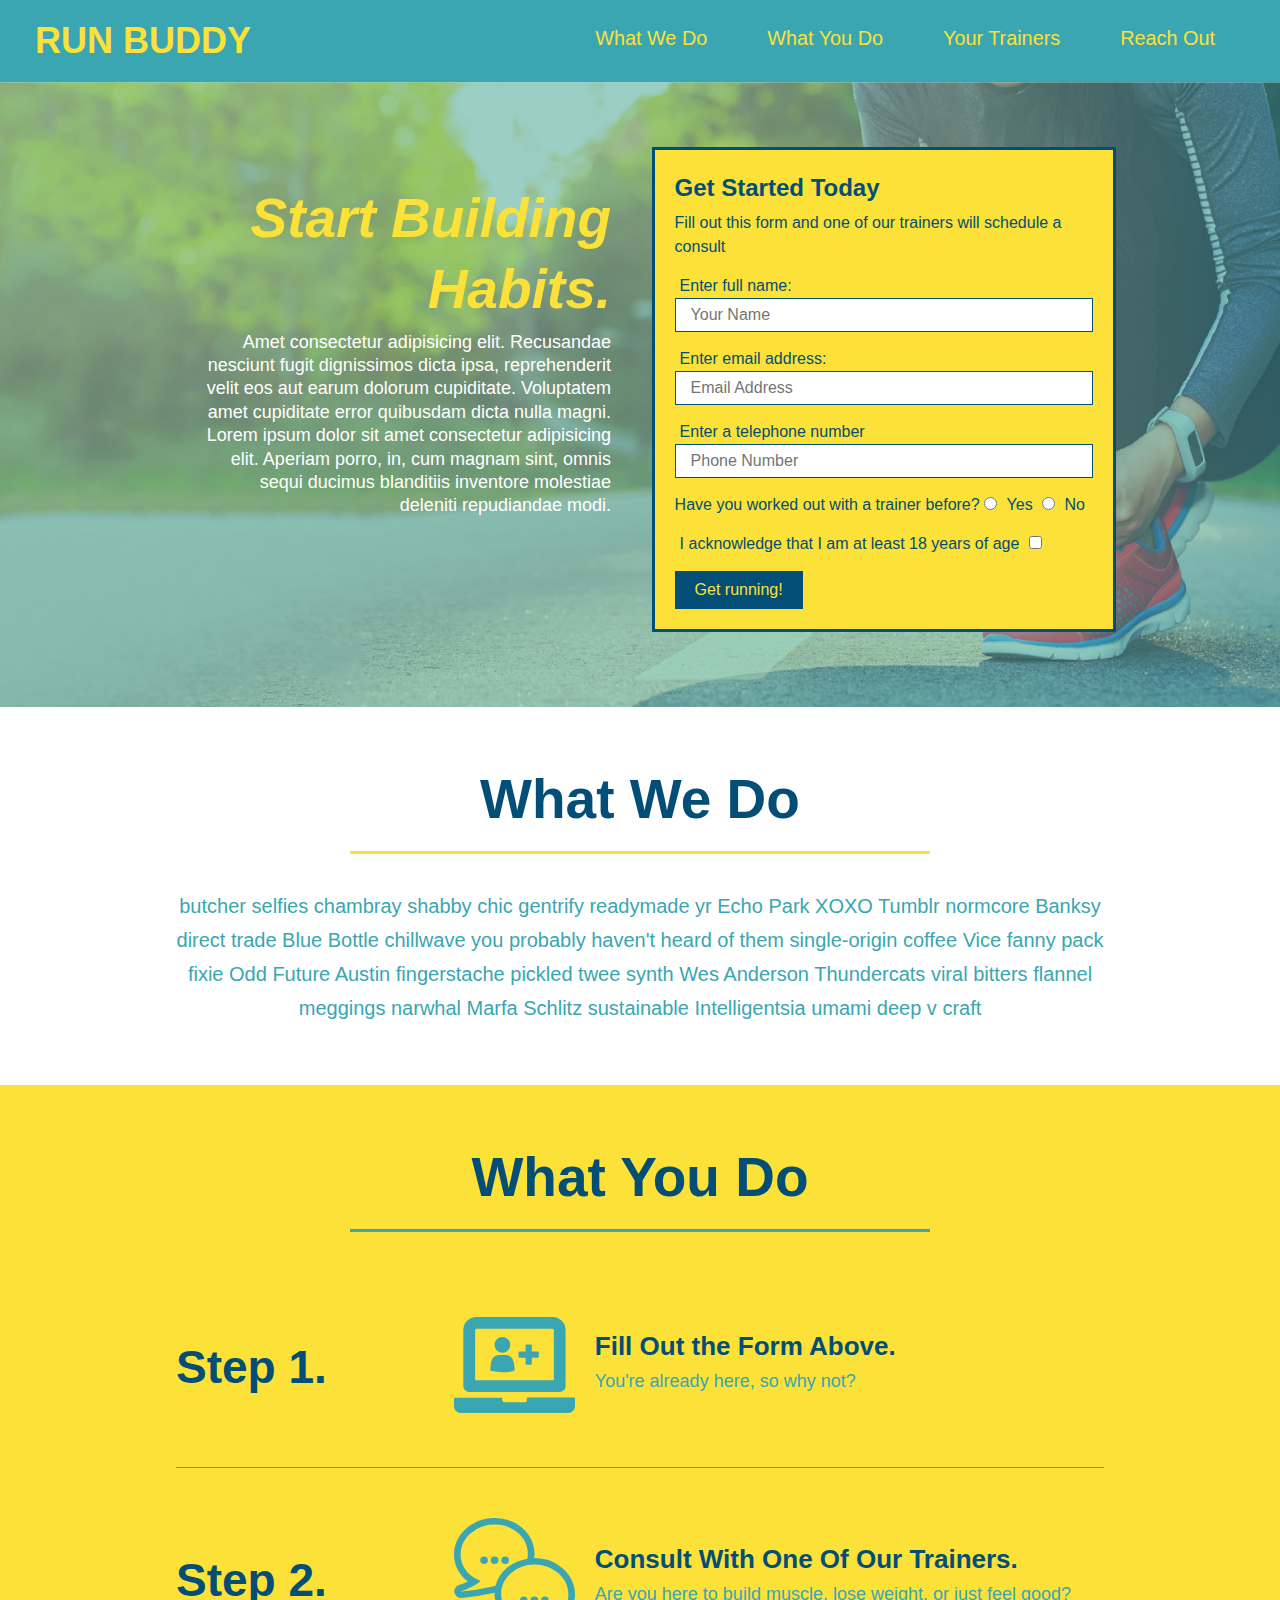
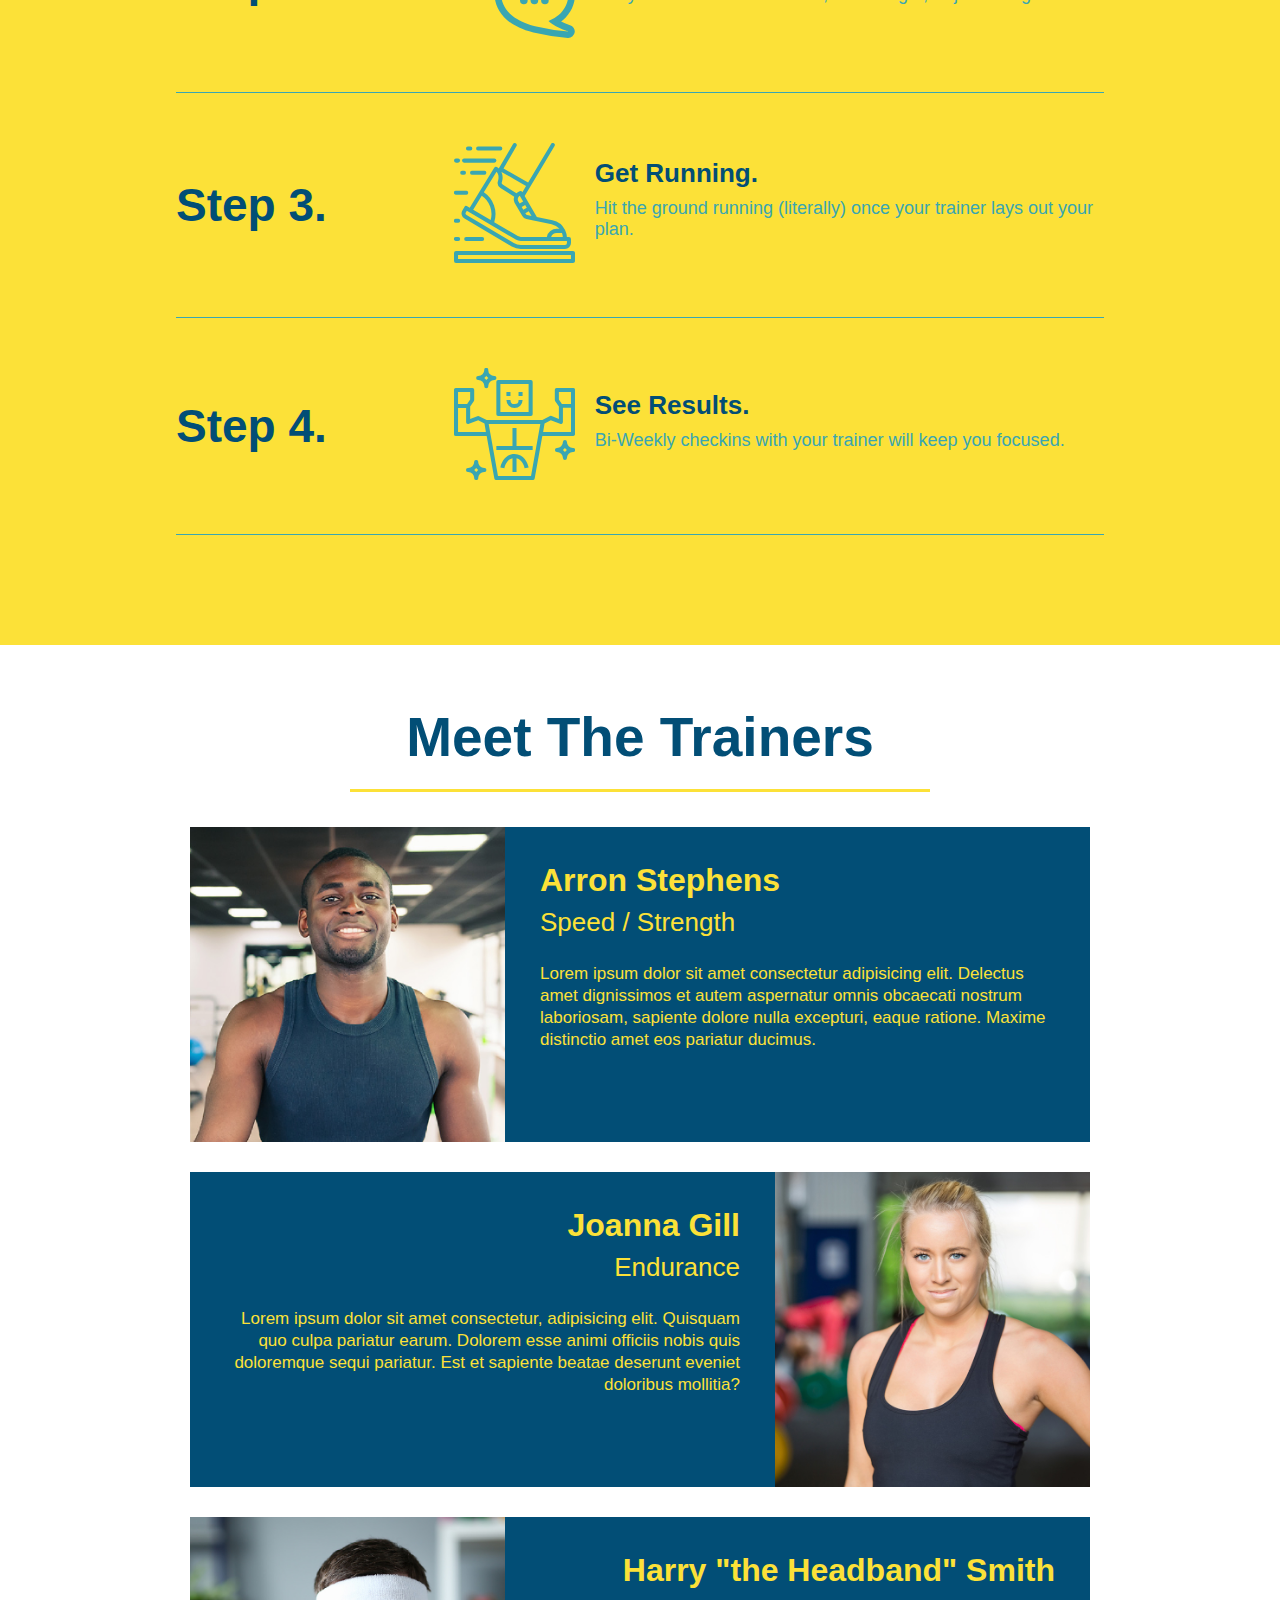
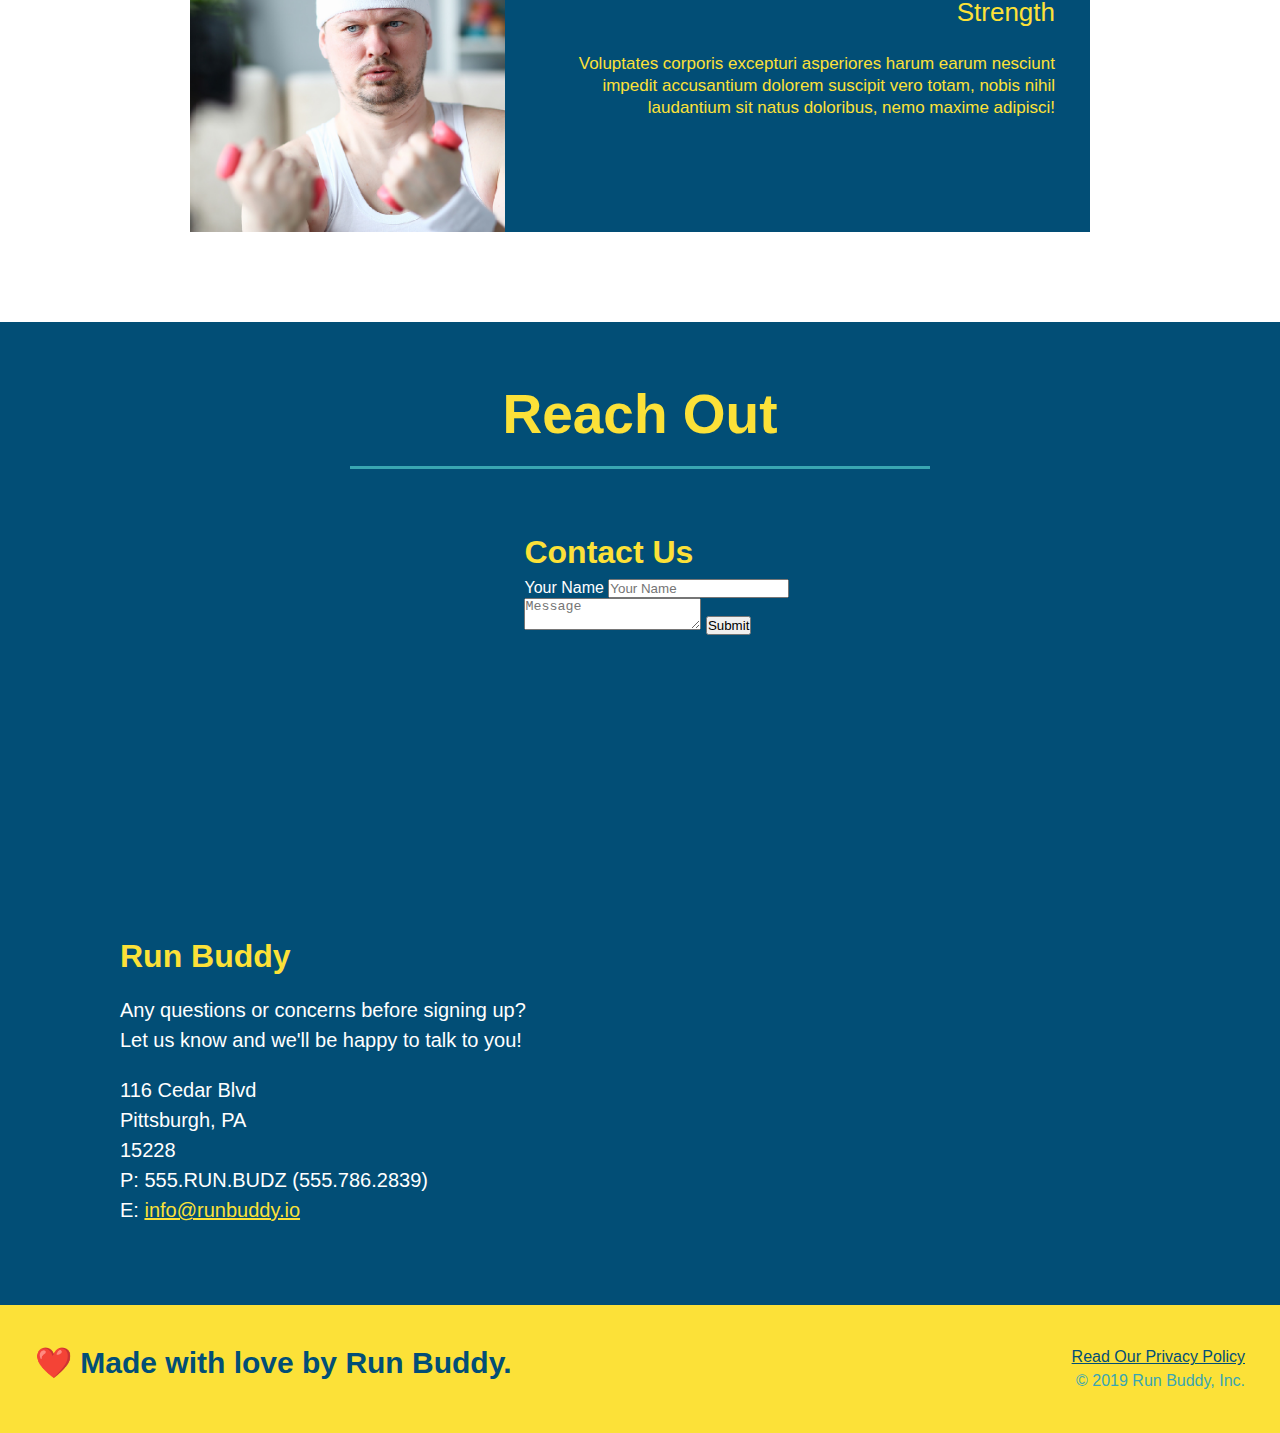
==== commit ac972bf2: "add flexbox to the steps" ====
--- a/index.html
+++ b/index.html
@@ -97,36 +97,56 @@
             <h2 class="section-title secondary-border">What You Do</h2>
         </div>
         
-        <div>
-            <img src="./assets/images/step-1.svg" alt=""/>
-            <h3>Step 1: <span>Fill Out the Form Above.</span></h3>
-            <p>
-                You're already here, so why not?
-            </p>
-        </div>
-
-        <div>
-            <img src="./assets/images/step-2.svg" alt=""/>
-            <h3>Step 2: <span>Consult With One Of Our Trainers.</span></h3>
-            <p>
-                Are you here to build muscle, lose weight, or just feel good?
-            </p>
-        </div>
-
-        <div>
-            <img src="./assets/images/step-3.svg" alt=""/>
-            <h3>Step 3: <span>Get Running.</span></h3>
-            <p>
-                Hit the ground running (literally) once your trainer lays out your plan.
-            </p>
-        </div>
-
-        <div>
-            <img src="./assets/images/step-4.svg" alt=""/>
-            <h3>Step 4: <span>See Results.</span></h3>
-            <p>
-                Bi-Weekly checkins with your trainer will keep you focused.
-            </p>
+        <div class="step">
+            <h3>Step 1.</h3>
+            <div class="step-info">
+                <div class="step-img">
+                    <img src="./assets/images/step-1.svg" alt=""/>
+                </div>
+                <div class="step-text">
+                    <h4>Fill Out the Form Above.</h4>
+                    <p>You're already here, so why not?</p>
+                </div>
+            </div>
+        </div>
+
+        <div class="step">
+            <h3>Step 2.</h3>
+            <div class="step-info">
+                <div class="step-img">
+                    <img src="./assets/images/step-2.svg" alt=""/>
+                </div>
+                <div class="step-text">
+                    <h4>Consult With One Of Our Trainers.</h4>
+                    <p>Are you here to build muscle, lose weight, or just feel good?</p>
+                </div>
+            </div>
+        </div>
+
+        <div class="step">
+            <h3>Step 3.</h3>
+            <div class="step-info">
+                <div class="step-img">
+                    <img src="./assets/images/step-3.svg" alt=""/>
+                </div>
+                <div class="step-text">
+                    <h4>Get Running.</h4>
+                    <p>Hit the ground running (literally) once your trainer lays out your plan.</p>
+                </div>
+            </div>
+        </div>
+
+        <div class="step">
+            <h3>Step 4.</h3>
+            <div class="step-info">
+                <div class="step-img">
+                    <img src="./assets/images/step-4.svg" alt=""/>
+                </div>
+                <div class="step-text">
+                    <h4>See Results.</h4>
+                    <p>Bi-Weekly checkins with your trainer will keep you focused.</p>
+                </div>
+            </div>
         </div>
            
     </section>
@@ -176,7 +196,7 @@
         <div class="flex-row">
             <h2 class="section-title secondary-border" >Reach Out</h2>
         </div>
-        
+
         <div class="contact-info">
             <iframe src="https://www.google.com/maps/embed?pb=!1m18!1m12!1m3!1d3711.9638152897105!2d-80.05025488255613!3d40.381820000000005!2m3!1f0!2f0!3f0!3m2!1i1024!2i768!4f13.1!3m3!1m2!1s0x8834f776b4452117%3A0x772c464d28ad1603!2s116%20Cedar%20Blvd%2C%20Pittsburgh%2C%20PA%2015228!5e1!3m2!1sen!2sus!4v1633723202162!5m2!1sen!2sus"
             style="border:0;" 
--- a/assets/css/style.css
+++ b/assets/css/style.css
@@ -256,28 +256,58 @@
 /* What You Do Style Start */
 
 .steps {
-    background: #fce138;
-}
-
-.steps img {
-    width: 15%;
-    margin: 10px 0;
-}
-
-.steps h3 {
+    background-color: #fce138;
+}
+
+.step {
+    margin: 50px auto;
+    padding-bottom: 50px;
+    width: 80%;
+    border-bottom: 1px solid #39a6b2;
+    display: flex;
+    flex-wrap: wrap;
+    align-items: center;
+    justify-content: space-between;
+}
+
+.step-info {
+    flex: 2 70%;
+    display: flex;
+    flex-wrap: wrap;
+    align-items: center;
+}
+
+.step-img {
+    flex: 1 12%;
+    margin-right: 20px;
+}
+
+.step-img img {
+    max-width: 100%;
+}
+
+.step h3 {
     color: #024e76;
     font-size: 2.875rem;
-    margin-top: 10px;
-}
-
-.steps p {
+    flex: 1 30%;
+}
+
+.step-text {
+    flex: 12;
+}
+
+.step-text h4 {
+    font-size: 1.625rem;
+    line-height: 1.5;
+    color: #024e76;
+}
+
+.step-text p {
     color: #39a6b2;
-    font-size: 1.438rem;
-}
-
-.steps span {
-    font-size: 2.375rem;
-}
+    font-size: 1.125rem;
+}
+
+
 
 /* What You Do Style End */
 
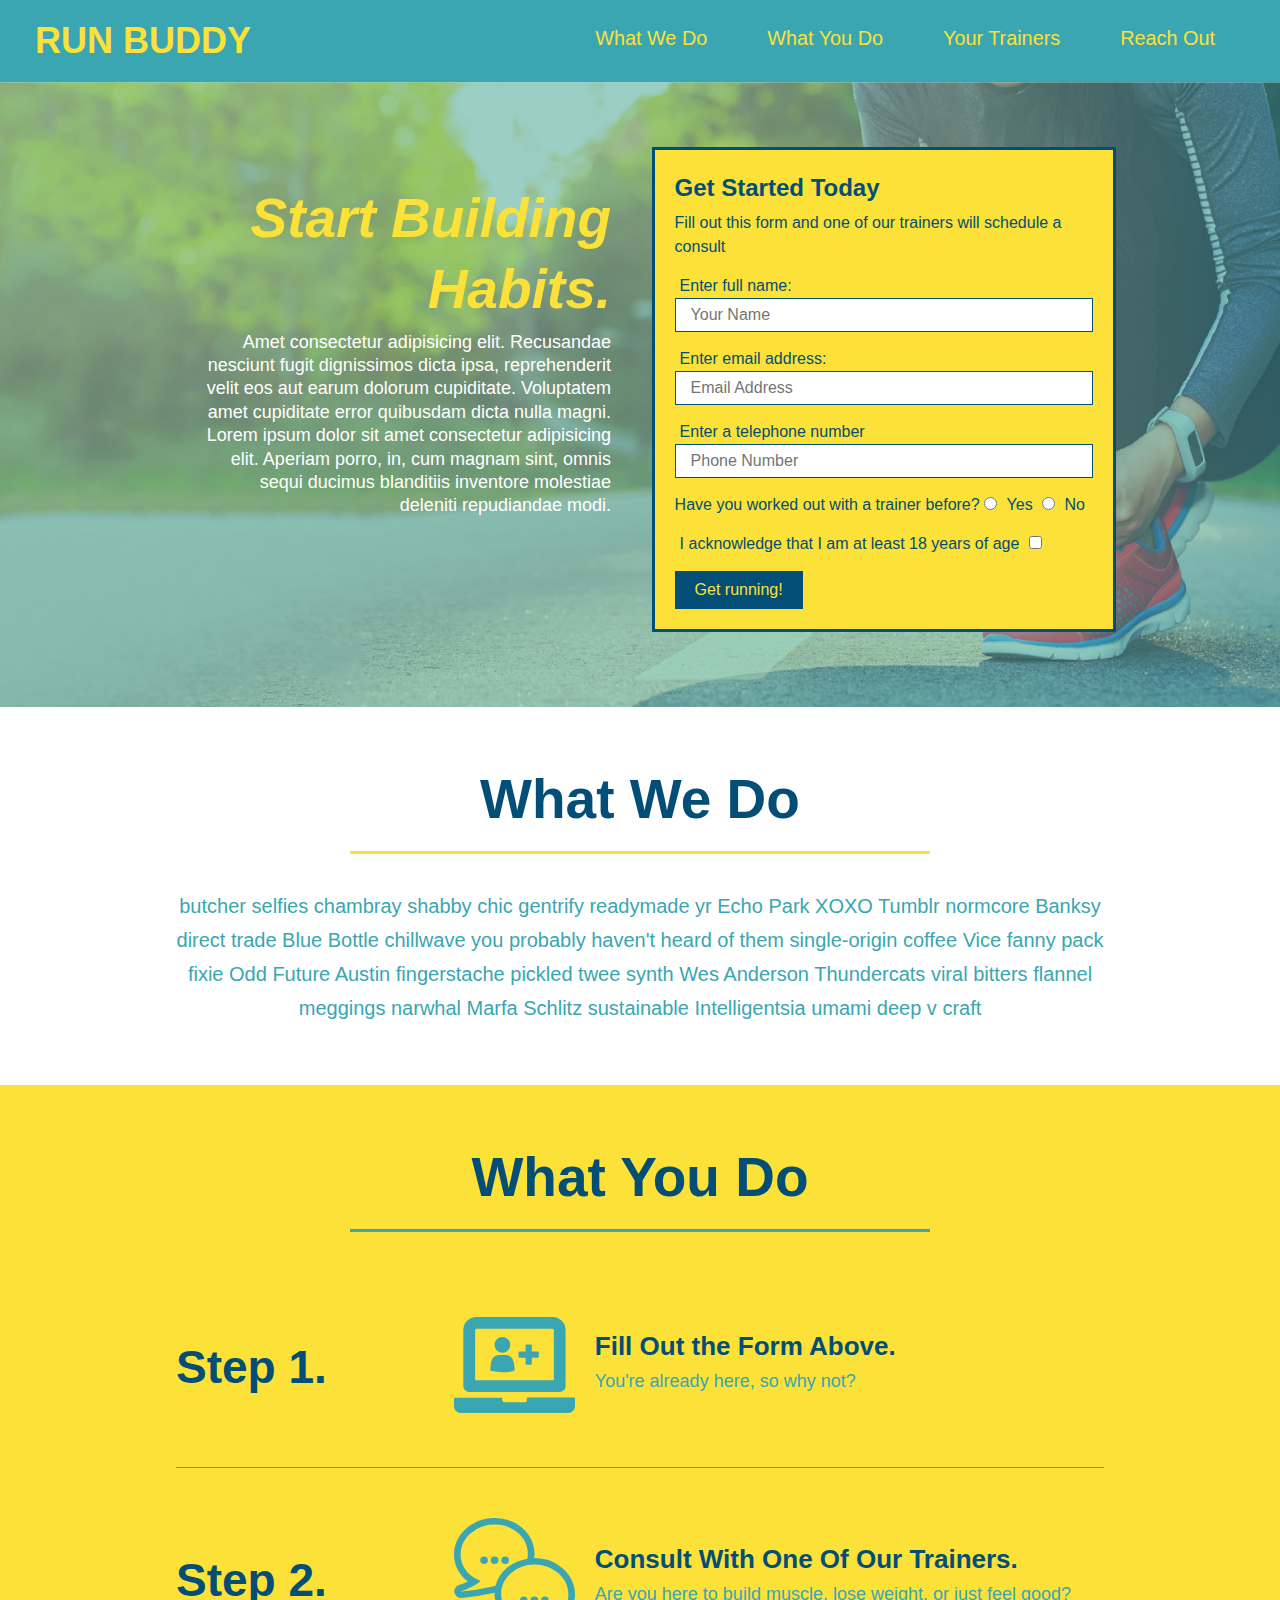
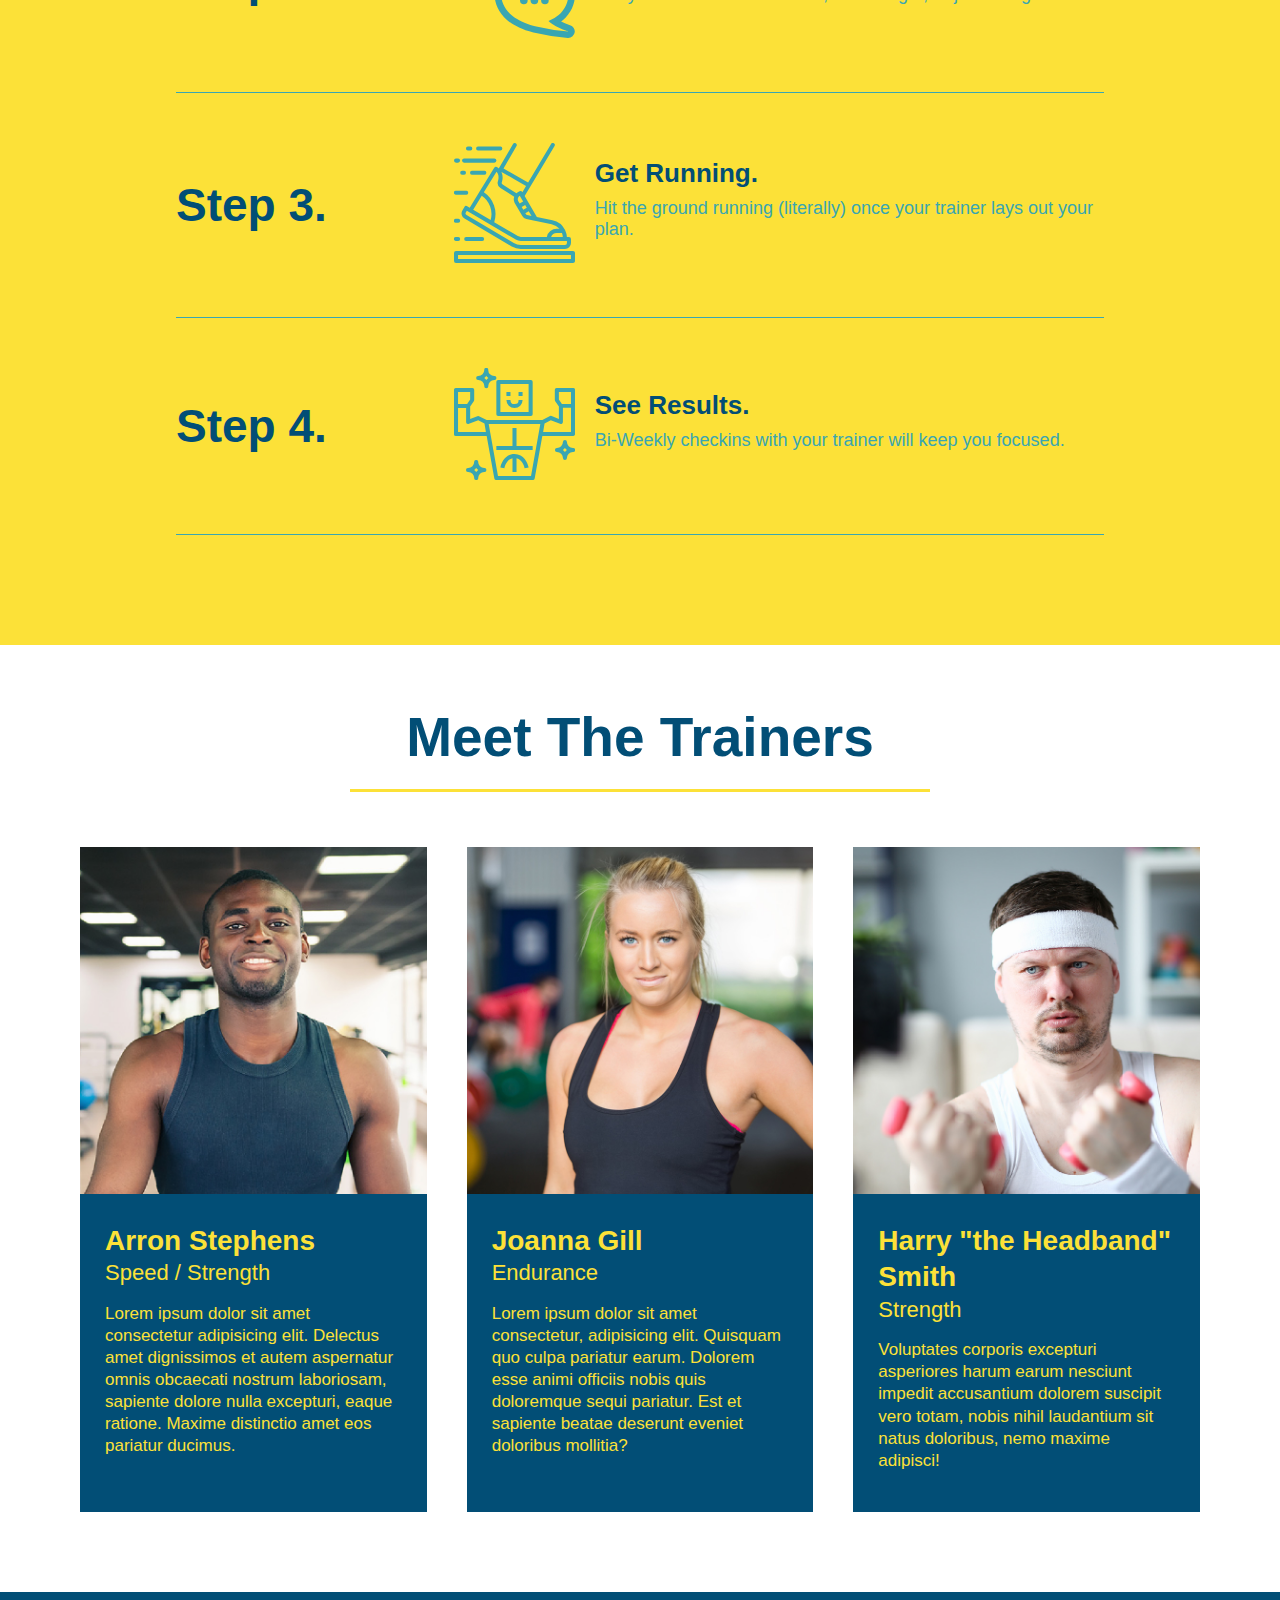
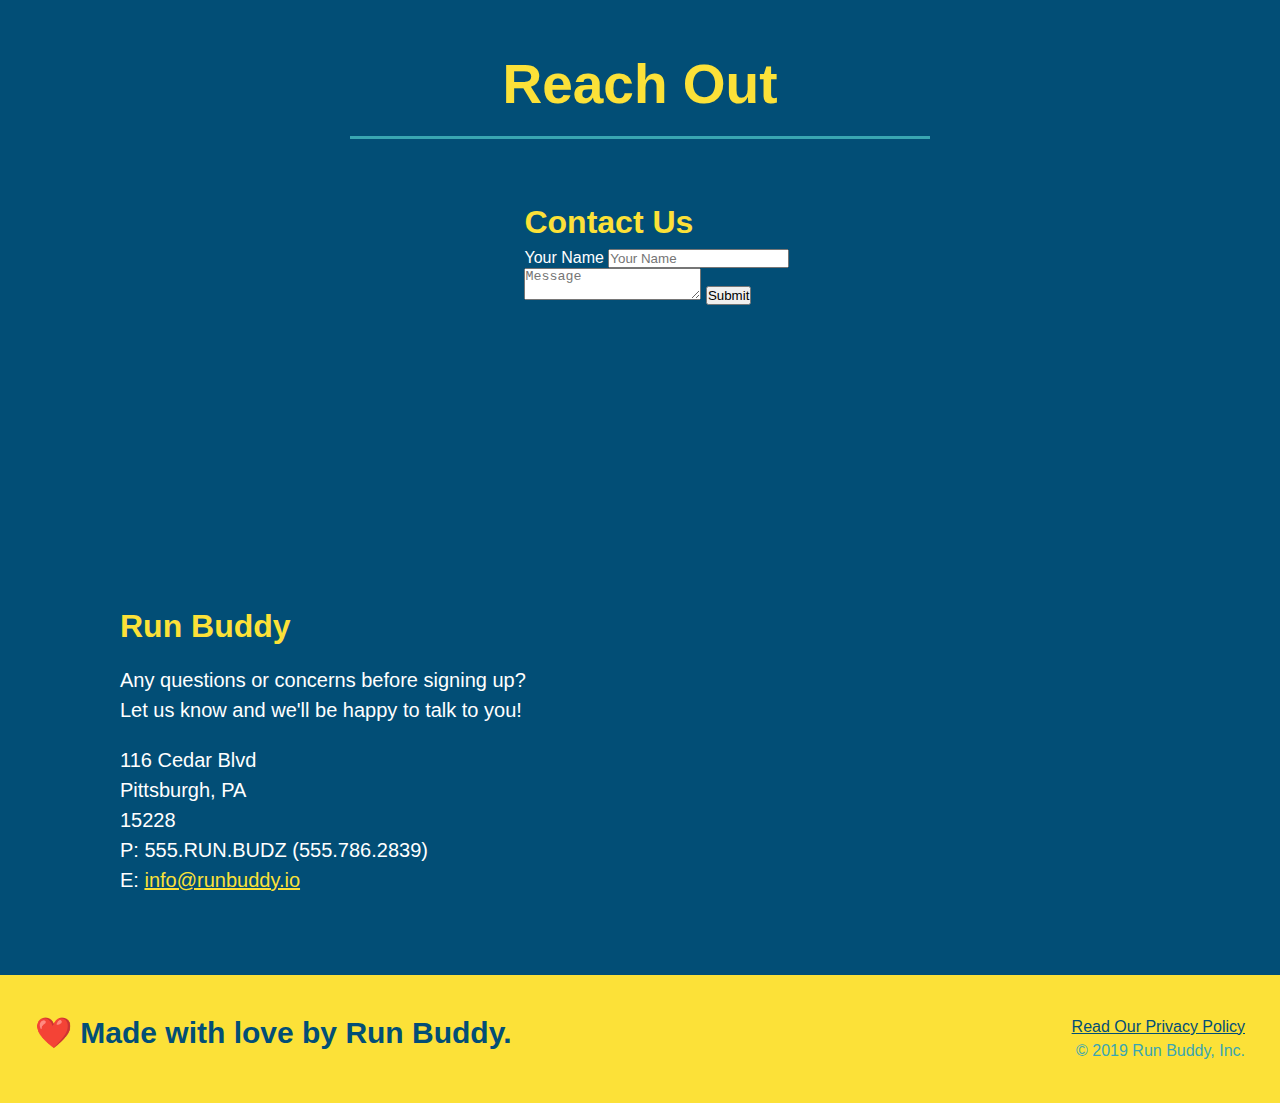
==== commit eef1a815: "add flexbox to the trainers" ====
--- a/index.html
+++ b/index.html
@@ -152,43 +152,46 @@
     </section>
 
     <!-- "meet the trainers" section -->
-    <section id="your-trainers" class="trainers">
+    <section id="your-trainers">
         <div class="flex-row">
             <h2 class="section-title primary-border">Meet The Trainers</h2>
         </div>
-        <!-- Trainer 1: ARRON STEPHENS -->
-        <article class="trainer">
-            <img src="./assets/images/trainer-1.jpg" alt="Arron Stephens in his workout clothes, ready to pump iron"/>
-            <div class="trainer-bio text-left">
-                <h3>Arron Stephens</h3>
-                <h4>Speed / Strength</h4>
-                <p>
-                    Lorem ipsum dolor sit amet consectetur adipisicing elit. Delectus amet dignissimos et autem aspernatur omnis obcaecati nostrum laboriosam, sapiente dolore nulla excepturi, eaque ratione. Maxime distinctio amet eos pariatur ducimus.
-                </p>
-            </div>
-        </article>
-        <!-- Trainer 2: JOANNA GILL -->
-        <article class="trainer">
-            <div class="trainer-bio text-right">
-                <h3>Joanna Gill</h3>
-                <h4>Endurance</h4>
-                <p>
-                    Lorem ipsum dolor sit amet consectetur, adipisicing elit. Quisquam quo culpa pariatur earum. Dolorem esse animi officiis nobis quis doloremque sequi pariatur. Est et sapiente beatae deserunt eveniet doloribus mollitia?
-                </p>
-            </div>
-            <img src="./assets/images/trainer-2.jpg" alt="Joanna Gill cooling off after a workout"/>
-        </article>
-        <!-- Trainer 3: HARRY SMITH -->
-        <article class="trainer">
-            <img src="./assets/images/trainer-3.jpg" alt="Harry Smith wearing a headband and lifting comically small pink weights"/>
-            <div class="trainer-bio text-right">
-                <h3>Harry "the Headband" Smith</h3>
-                <h4>Strength</h4>
-                <p>
-                    Voluptates corporis excepturi asperiores harum earum nesciunt impedit accusantium dolorem suscipit vero totam, nobis nihil laudantium sit natus doloribus, nemo maxime adipisci!
-                </p>
-            </div>
-        </article>
+
+        <div class="trainers"> 
+            <!-- Trainer 1: ARRON STEPHENS -->
+            <article class="trainer">
+                <img src="./assets/images/trainer-1.jpg" alt="Arron Stephens in his workout clothes, ready to pump iron"/>
+                <div class="trainer-bio">
+                    <h3 class="trainer-name">Arron Stephens</h3>
+                    <h4 class="trainer-role">Speed / Strength</h4>
+                    <p>
+                        Lorem ipsum dolor sit amet consectetur adipisicing elit. Delectus amet dignissimos et autem aspernatur omnis obcaecati nostrum laboriosam, sapiente dolore nulla excepturi, eaque ratione. Maxime distinctio amet eos pariatur ducimus.
+                    </p>
+                </div>
+            </article>
+            <!-- Trainer 2: JOANNA GILL -->
+            <article class="trainer">
+                <img src="./assets/images/trainer-2.jpg" alt="Joanna Gill cooling off after a workout"/>
+                <div class="trainer-bio">
+                    <h3 class="trainer-name">Joanna Gill</h3>
+                    <h4 class="trainer-role">Endurance</h4>
+                    <p>
+                        Lorem ipsum dolor sit amet consectetur, adipisicing elit. Quisquam quo culpa pariatur earum. Dolorem esse animi officiis nobis quis doloremque sequi pariatur. Est et sapiente beatae deserunt eveniet doloribus mollitia?
+                    </p>
+                </div>
+            </article>
+            <!-- Trainer 3: HARRY SMITH -->
+            <article class="trainer">
+                <img src="./assets/images/trainer-3.jpg" alt="Harry Smith wearing a headband and lifting comically small pink weights"/>
+                <div class="trainer-bio">
+                    <h3 class="trainer-name">Harry "the Headband" Smith</h3>
+                    <h4 class="trainer-role">Strength</h4>
+                    <p>
+                        Voluptates corporis excepturi asperiores harum earum nesciunt impedit accusantium dolorem suscipit vero totam, nobis nihil laudantium sit natus doloribus, nemo maxime adipisci!
+                    </p>
+                </div>
+            </article>
+        </div>
     </section>
 
     <!-- "reach out" section -->
--- a/assets/css/style.css
+++ b/assets/css/style.css
@@ -313,39 +313,42 @@
 
 /* Meet The Trainers Style Start */
 
+.trainers {
+    width: 100%;
+    margin: 0 auto;
+    display: flex;
+    flex-wrap: wrap;
+    justify-content: space-around;
+}
+
 .trainer {
-    width: 900px;
-    margin: 0 auto 30px auto;
+    margin: 20px;
     background: #024e76;
     color: #fce138;
-    overflow: auto;
+    flex: 1;
 }
 
 .trainer img {
-    width: 35%;
-    float: left;
+    width: 100%;
 }
 
 .trainer-bio {
-    padding: 35px;
-    float: left;
-    width: 65%;
-}
-
-.trainer-bio h3, .contact-info h3 {
-    font-size: 32px;
-    margin-bottom: 8px;
+    padding: 25px;
+    line-height: 1.3;
+}
+
+.trainer-bio h3 {
+    font-size: 1.75rem;
 }
 
 .trainer-bio h4 {
     font-weight: lighter;
-    font-size: 26px;
-    margin-bottom: 25px;
+    font-size: 1.375rem;
+    margin-bottom: 15px;
 }
 
 .trainer-bio p {
     font-size: 17px;
-    line-height: 1.3;
 }
 /* vvv UTILITY ELEMENTS VVV */
 .text-left {
@@ -366,6 +369,11 @@
 
 .contact h2 {
     color: #fce138;
+}
+
+.contact-info h3 {
+    font-size: 32px;
+    margin-bottom: 8px;
 }
 
 .contact-info iframe {
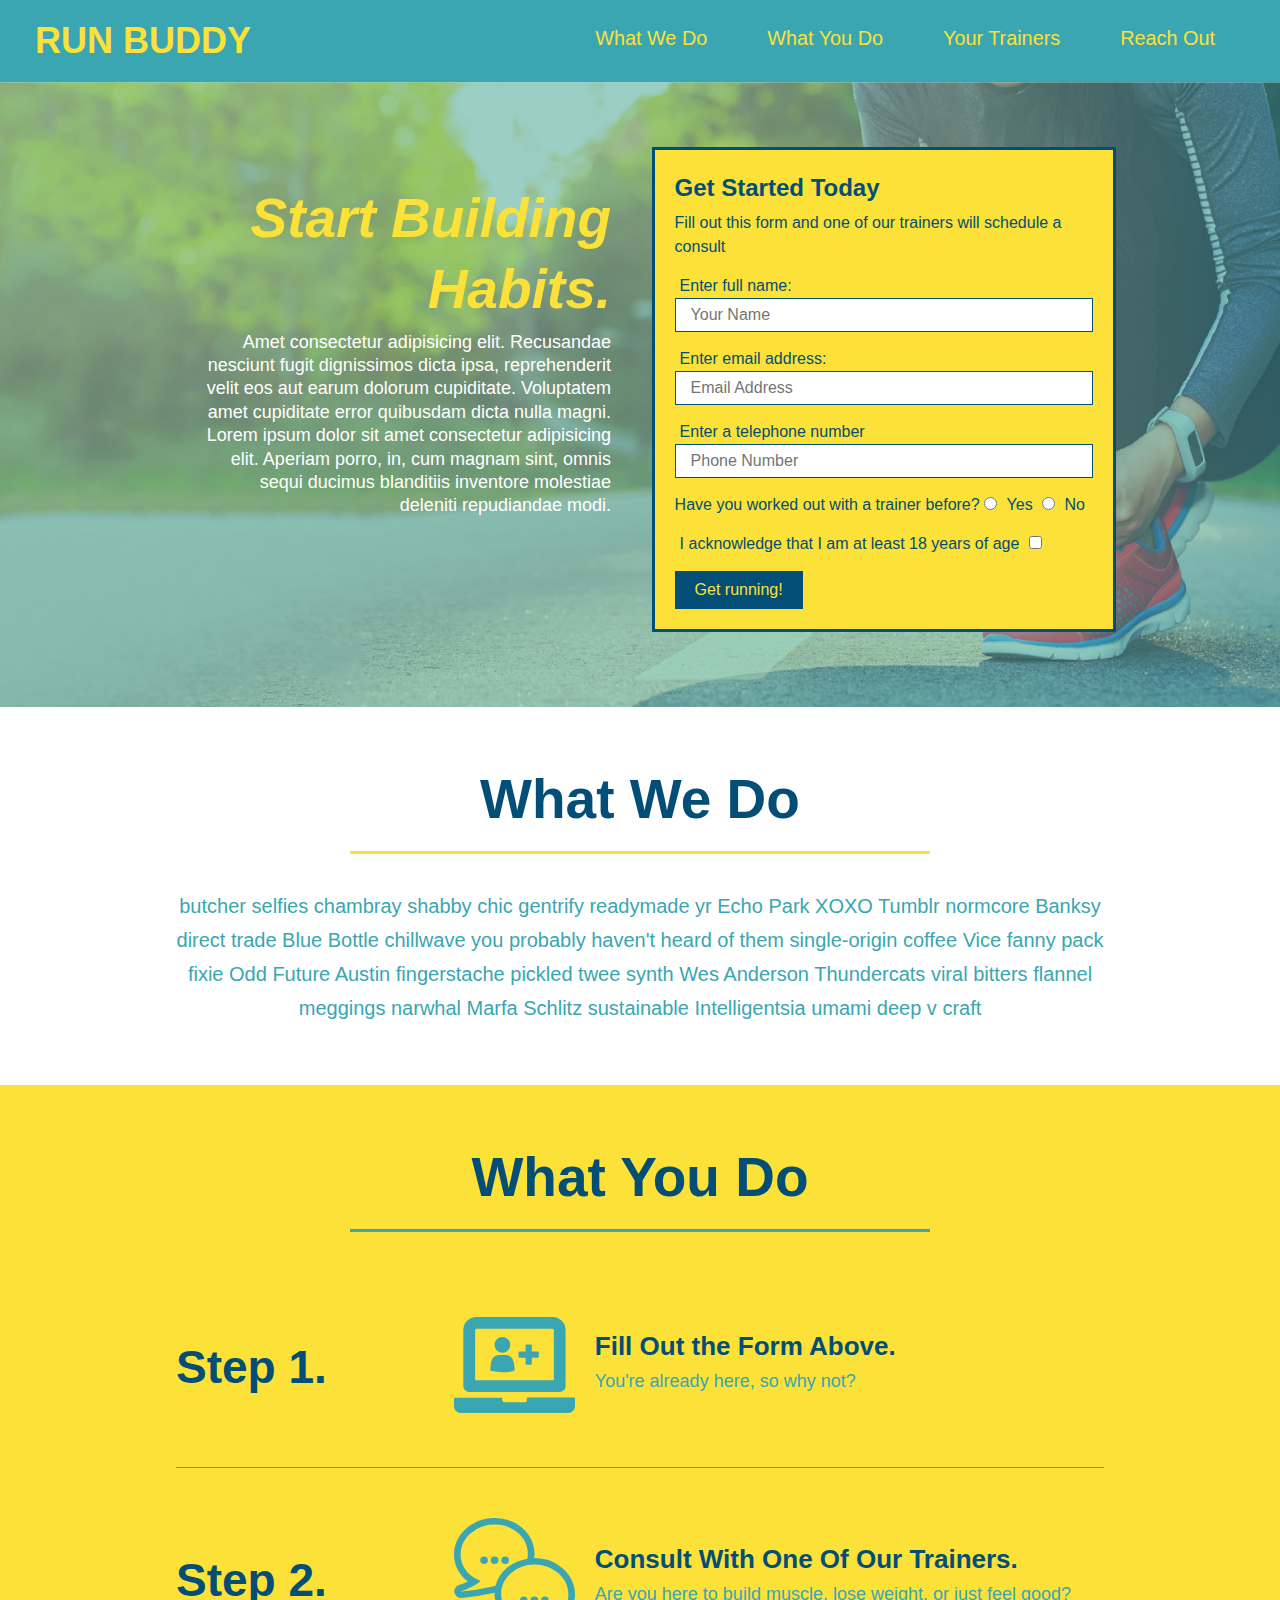
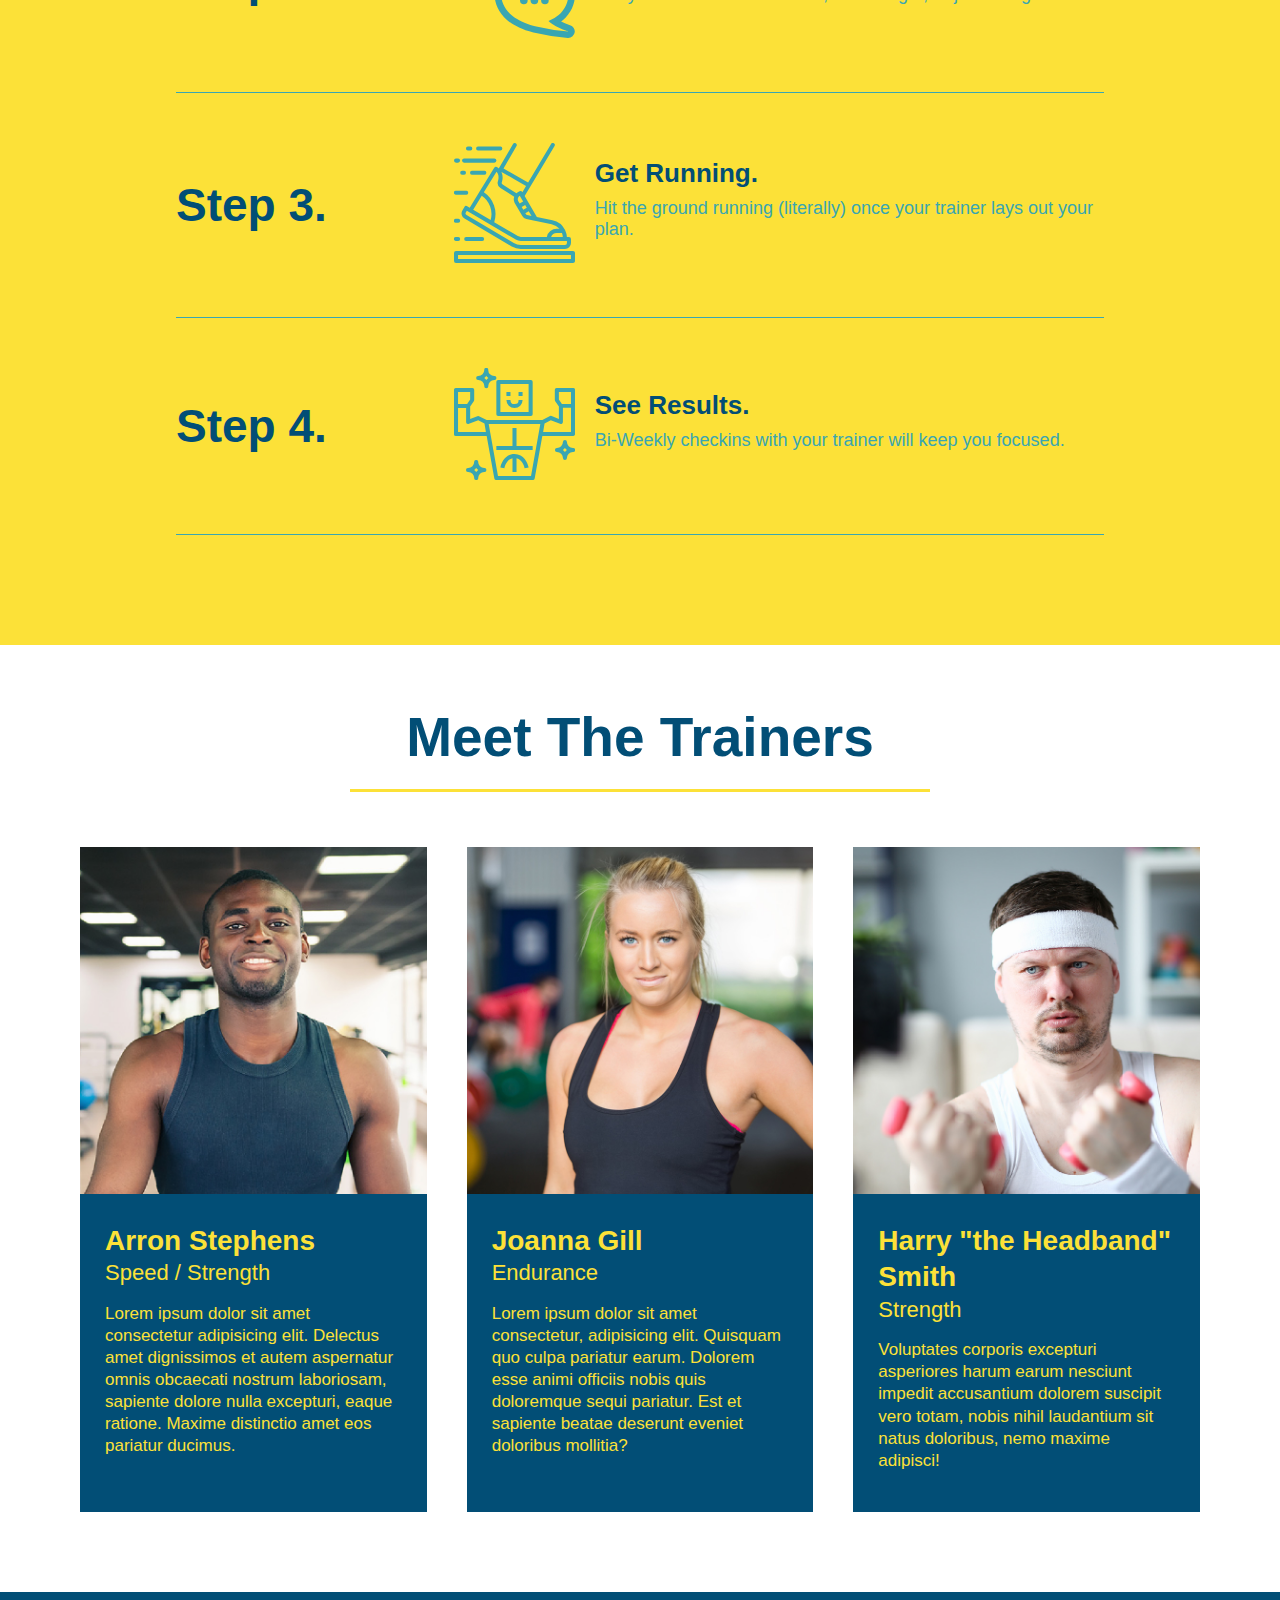
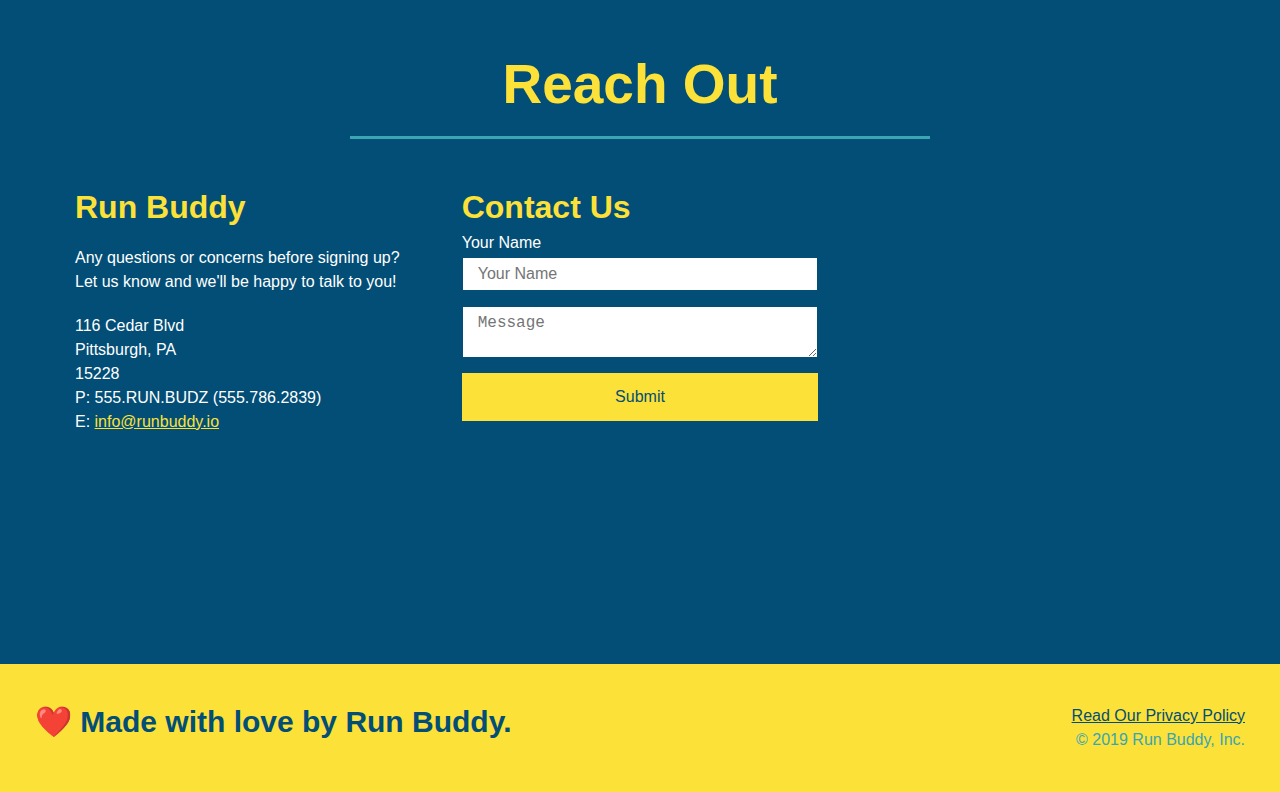
==== commit 6c89be51: "added flexbox to contact info" ====
--- a/index.html
+++ b/index.html
@@ -201,23 +201,6 @@
         </div>
 
         <div class="contact-info">
-            <iframe src="https://www.google.com/maps/embed?pb=!1m18!1m12!1m3!1d3711.9638152897105!2d-80.05025488255613!3d40.381820000000005!2m3!1f0!2f0!3f0!3m2!1i1024!2i768!4f13.1!3m3!1m2!1s0x8834f776b4452117%3A0x772c464d28ad1603!2s116%20Cedar%20Blvd%2C%20Pittsburgh%2C%20PA%2015228!5e1!3m2!1sen!2sus!4v1633723202162!5m2!1sen!2sus"
-            style="border:0;" 
-            allowfullscreen="" 
-            loading="lazy">
-            </iframe>
-            <div class="contact-form">
-                <h3>Contact Us</h3>
-                <form>
-                    <label for="contact-name">Your Name</label>
-                    <input type="text" id="contact-name" placeholder="Your Name"/>
-
-                    <label for="contact-message"></label>
-                    <textarea id="contact-message" placeholder="Message"></textarea>
-
-                    <button type="submit">Submit</button>
-                </form>
-            </div>
             <div>
                 <h3>Run Buddy</h3>
                 <p>
@@ -225,6 +208,7 @@
                     <br/>
                     Let us know and we'll be happy to talk to you!
                 </p>
+
                 <address>
                     116 Cedar Blvd <br/>
                     Pittsburgh, PA <br/>
@@ -233,6 +217,25 @@
                     E: <a href="mailto:info@runbuddy.io">info@runbuddy.io</a>
                 </address>
             </div>
+
+            <div class="contact-form">
+                <h3>Contact Us</h3>
+                <form>
+                    <label for="contact-name">Your Name</label>
+                    <input type="text" id="contact-name" placeholder="Your Name"/>
+
+                    <label for="contact-message"></label>
+                    <textarea id="contact-message" placeholder="Message"></textarea>
+
+                    <button type="submit">Submit</button>
+                </form>
+            </div>
+
+            <iframe src="https://www.google.com/maps/embed?pb=!1m18!1m12!1m3!1d3711.9638152897105!2d-80.05025488255613!3d40.381820000000005!2m3!1f0!2f0!3f0!3m2!1i1024!2i768!4f13.1!3m3!1m2!1s0x8834f776b4452117%3A0x772c464d28ad1603!2s116%20Cedar%20Blvd%2C%20Pittsburgh%2C%20PA%2015228!5e1!3m2!1sen!2sus!4v1633723202162!5m2!1sen!2sus"
+            style="border:0;" 
+            allowfullscreen="" 
+            loading="lazy">
+            </iframe>
         </div>
     </section>
 
--- a/assets/css/style.css
+++ b/assets/css/style.css
@@ -350,16 +350,6 @@
 .trainer-bio p {
     font-size: 17px;
 }
-/* vvv UTILITY ELEMENTS VVV */
-.text-left {
-    text-align: left;
-}
-
-.text-right {
-    text-align: right;
-}
-/* ^^^ UTILITY ELEMENTS ^^^ */
-
 /* Meet The Trainers Style End */
 
 /* Contact Style Start */
@@ -371,26 +361,31 @@
     color: #fce138;
 }
 
+.contact-info {
+    display: flex;
+    justify-content: space-between;
+    flex-wrap: wrap;
+}
+
 .contact-info h3 {
     font-size: 32px;
     margin-bottom: 8px;
 }
 
 .contact-info iframe {
-    width: 400px;
     height: 400px; 
 }
 
 .contact-info div {
-    display: inline-block;
-    width: 410px;
-    vertical-align: top;
-    text-align: left;
-    margin: 30px 0 0 60px;
     color: white;
 }
 
-/* NOTE: Some H3 styles have been linked in the TRAINER section for DRY code */
+/* The > * is saying to "select all elements that are direct children of
+anything with a class of .contact-info " */
+.contact-info > * {
+    flex: 1;
+    margin: 15px;
+}
 
 .contact-info h3 {
     color: #fce138;
@@ -398,7 +393,7 @@
 
 .contact-info p, .contact-info address {
     line-height: 1.5;
-    font-size: 20px;
+    font-size: 1rem;
     font-style: normal;
     margin: 20px 0;
 }
@@ -407,6 +402,27 @@
     color: #fce138;
 }
 
+.contact-form input, .contact-form textarea {
+    border: 1px solid #024e76;
+    display: block;
+    padding: 7px 15px;
+    font-size: 1rem;
+    color: #024e76;
+    width: 100%;
+    margin-bottom: 15px;
+    margin-top: 5px;
+}
+
+.contact-form button {
+    width: 100%;
+    border: none;
+    background: #fce138;
+    color: #024e76;
+    text-align: center;
+    padding: 15px;
+    font-size: 1rem;
+}
+
 /* Contact Style END */
 
 /* Flexbox for h2 and p tags */
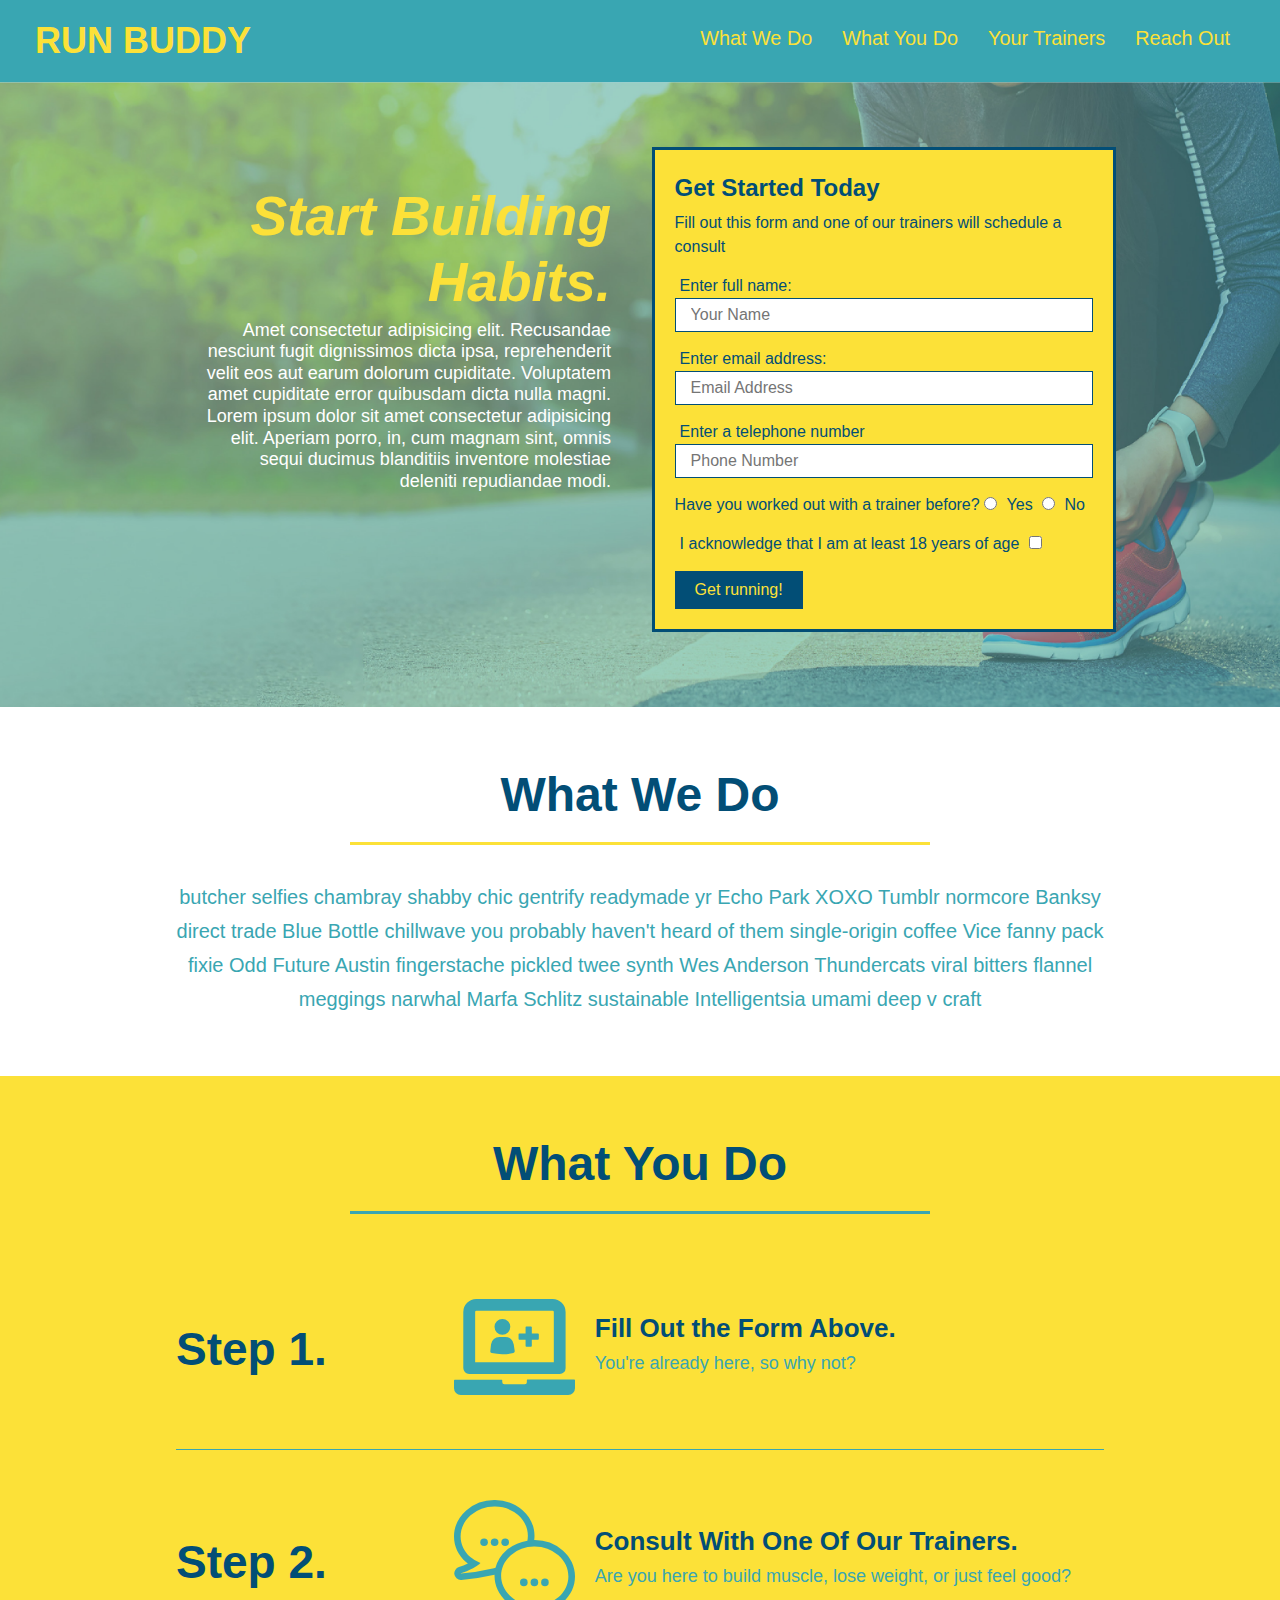
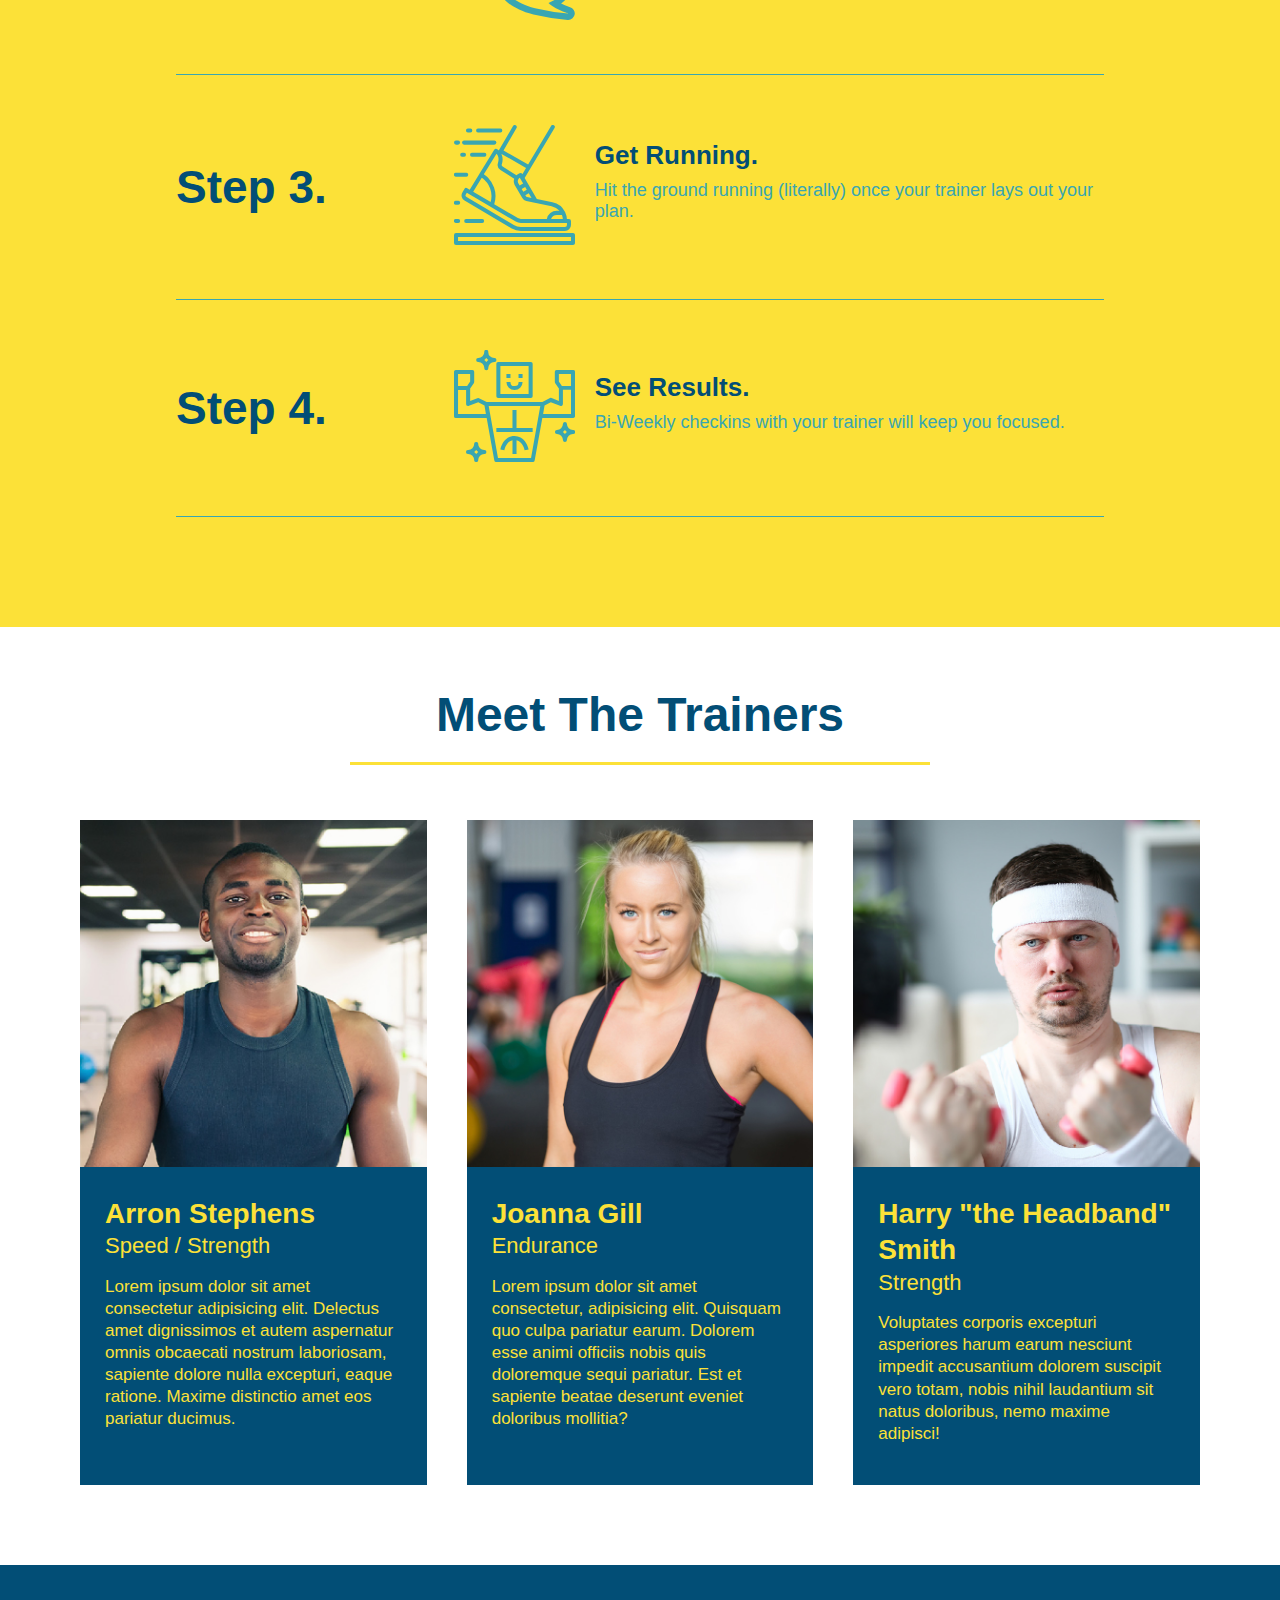
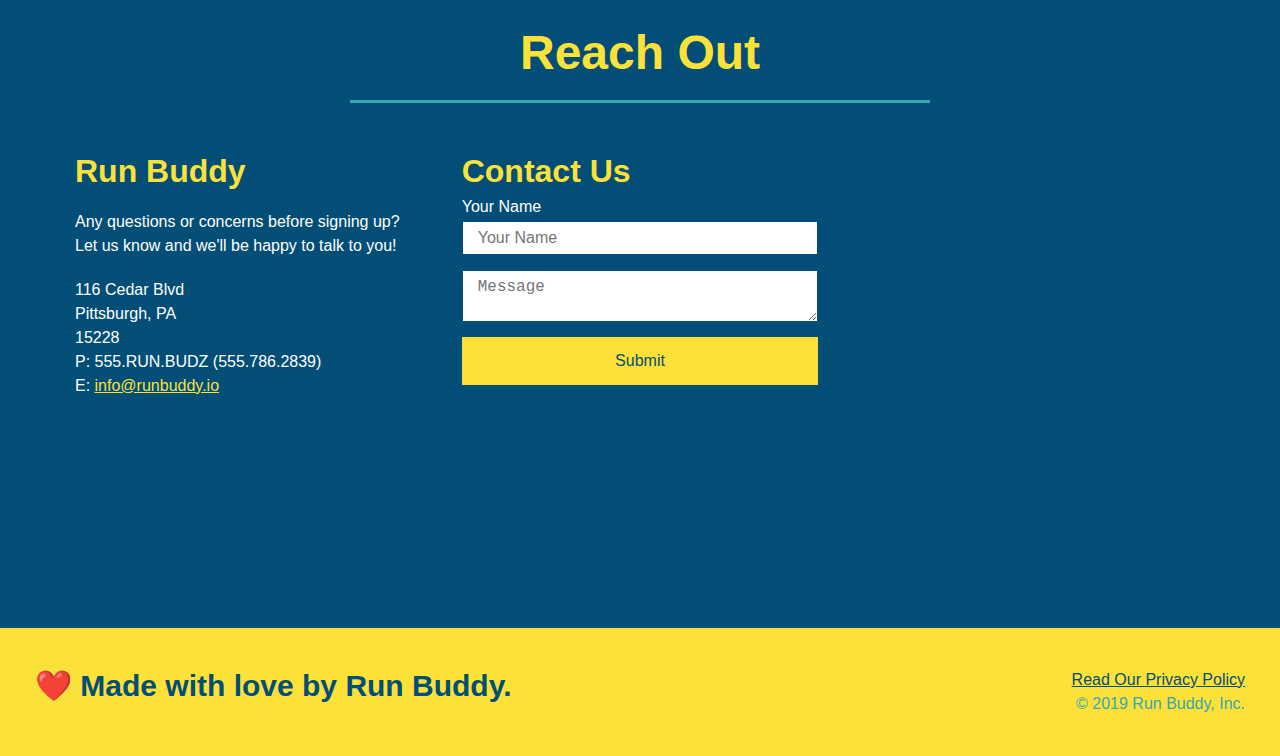
==== commit 6b84f49d: "testing media queries" ====
--- a/index.html
+++ b/index.html
@@ -3,7 +3,7 @@
 <head>
     <meta charset="UTF-8">
     <meta http-equiv="X-UA-Compatible" content="IE=edge">
-    <meta name="viewport" content="width=device-width, initial-scale=1.0">
+    <meta name="viewport" content="width=device-width, initial-scale=1.0"/>
     <title>Run Buddy</title>
     <link rel="stylesheet" href="assets/css/style.css">
 </head>
--- a/assets/css/style.css
+++ b/assets/css/style.css
@@ -113,7 +113,7 @@
 }
 
 header nav ul li a {
-    margin: 0 30px;
+    padding: 10px 15px;
     font-weight: lighter;
     font-size: 1.55vw;
 }
@@ -158,6 +158,7 @@
     display: flex;
     justify-content: center;
     flex-wrap: wrap;
+    align-items: flex-start;
 }
 
 .hero-cta {
@@ -165,13 +166,13 @@
     text-align: right;
     margin: 3.5%;
     color: #fff;
-    font-size: 18px;
-    line-height: 1.3;
+    font-size: 1.125rem;
+    line-height: 1.2;
 }
 
 .hero-cta h2 {
     font-style: italic;
-    font-size: 55px;
+    font-size: 3.438rem;
     color: #fce138;
 }
 
@@ -223,7 +224,7 @@
 
 /* What we do / what you do section style */
 .section-title {
-    font-size: 55px;
+    font-size: 3rem;
     color: #024e76;
     border-bottom: 3px solid;
     padding-bottom: 20px;
@@ -428,4 +429,22 @@
 /* Flexbox for h2 and p tags */
 .flex-row {
     display: flex;
+}
+
+/* MEDIA QUERIES -- SCREEN SIZE RESPONSIVENESS */
+/*/////////////////////////////////////////////*/
+
+/* MEDIA QUERY FOR SMALLER DESKTOP SCREENS AND SMALLER */
+@media screen and (max-width: 980px) {
+
+}
+
+/* MEDIA QUERY FOR TABLETS AND SMALLER */
+@media screen and (max-width: 768px) {
+
+}
+
+/* MEDIA QUERY FOR MOBILE PHONES AND SMALLER */
+@media screen and (max-width: 575px) {
+
 }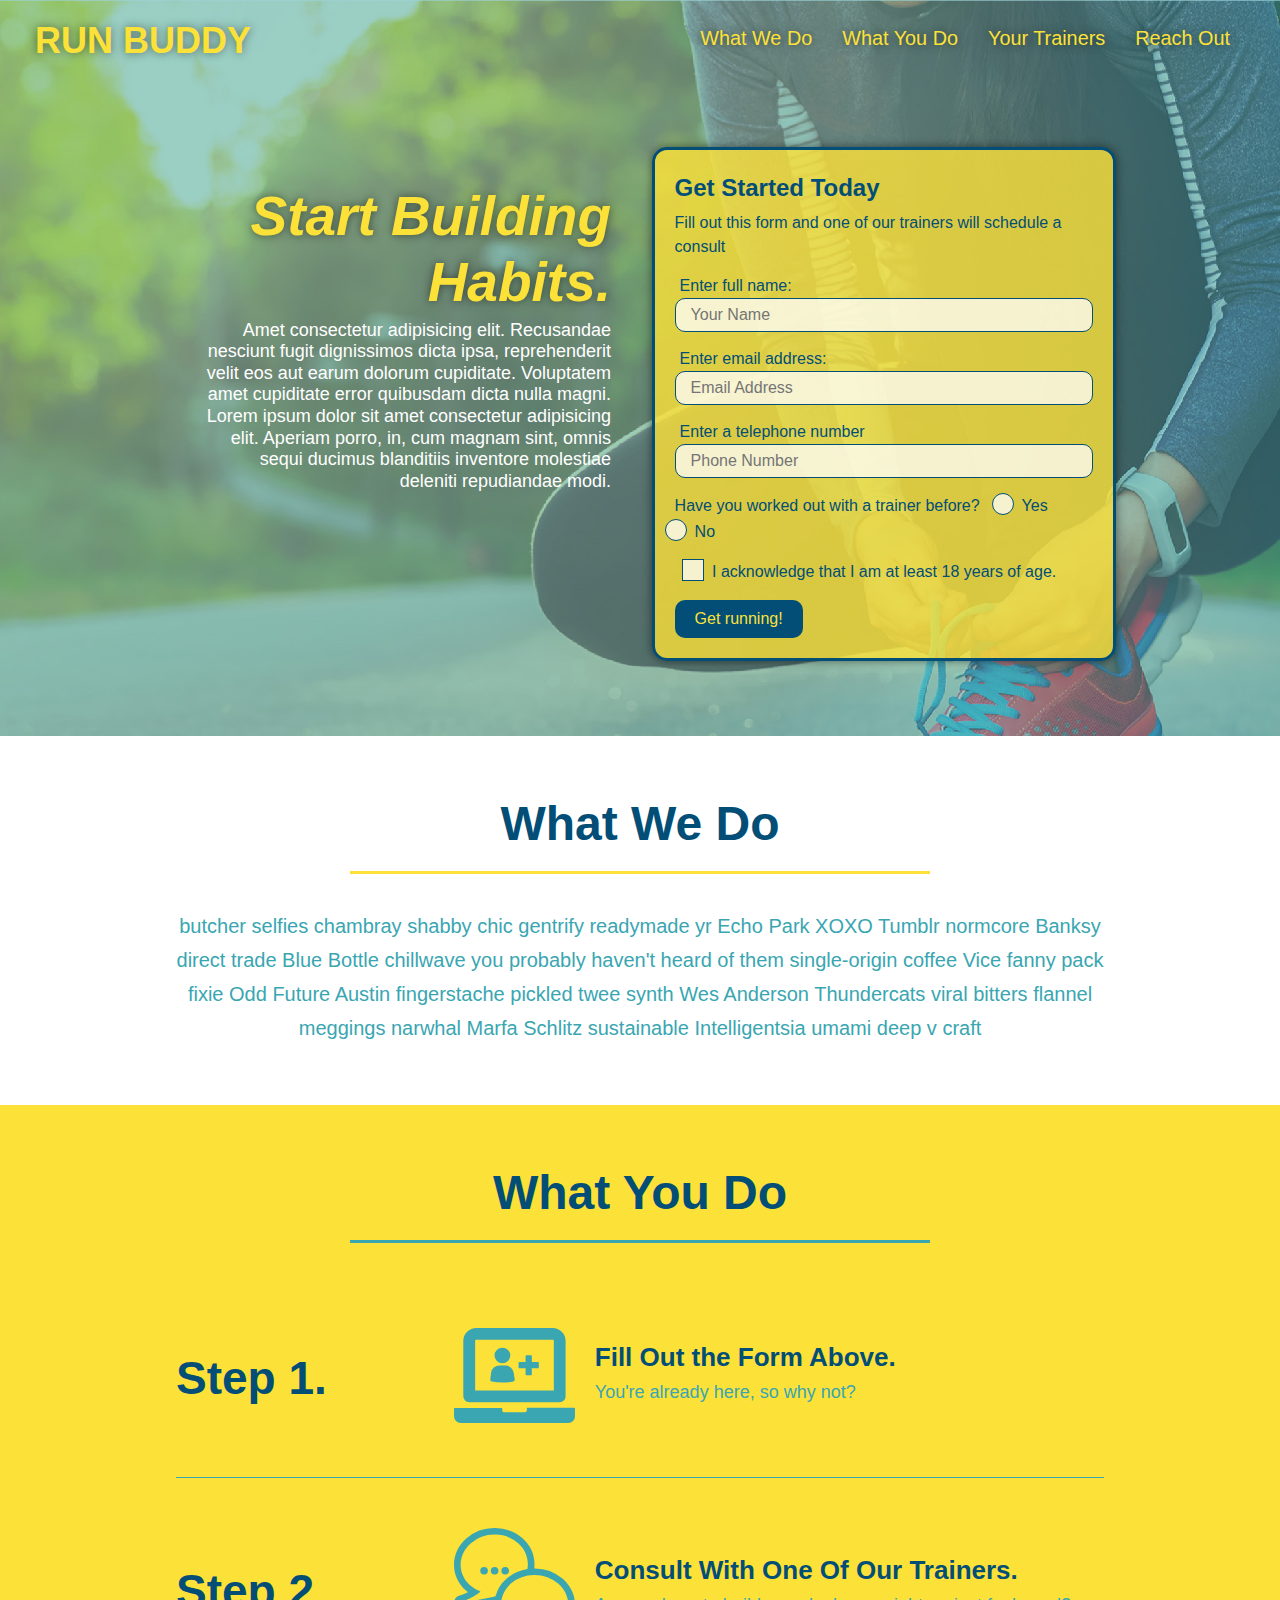
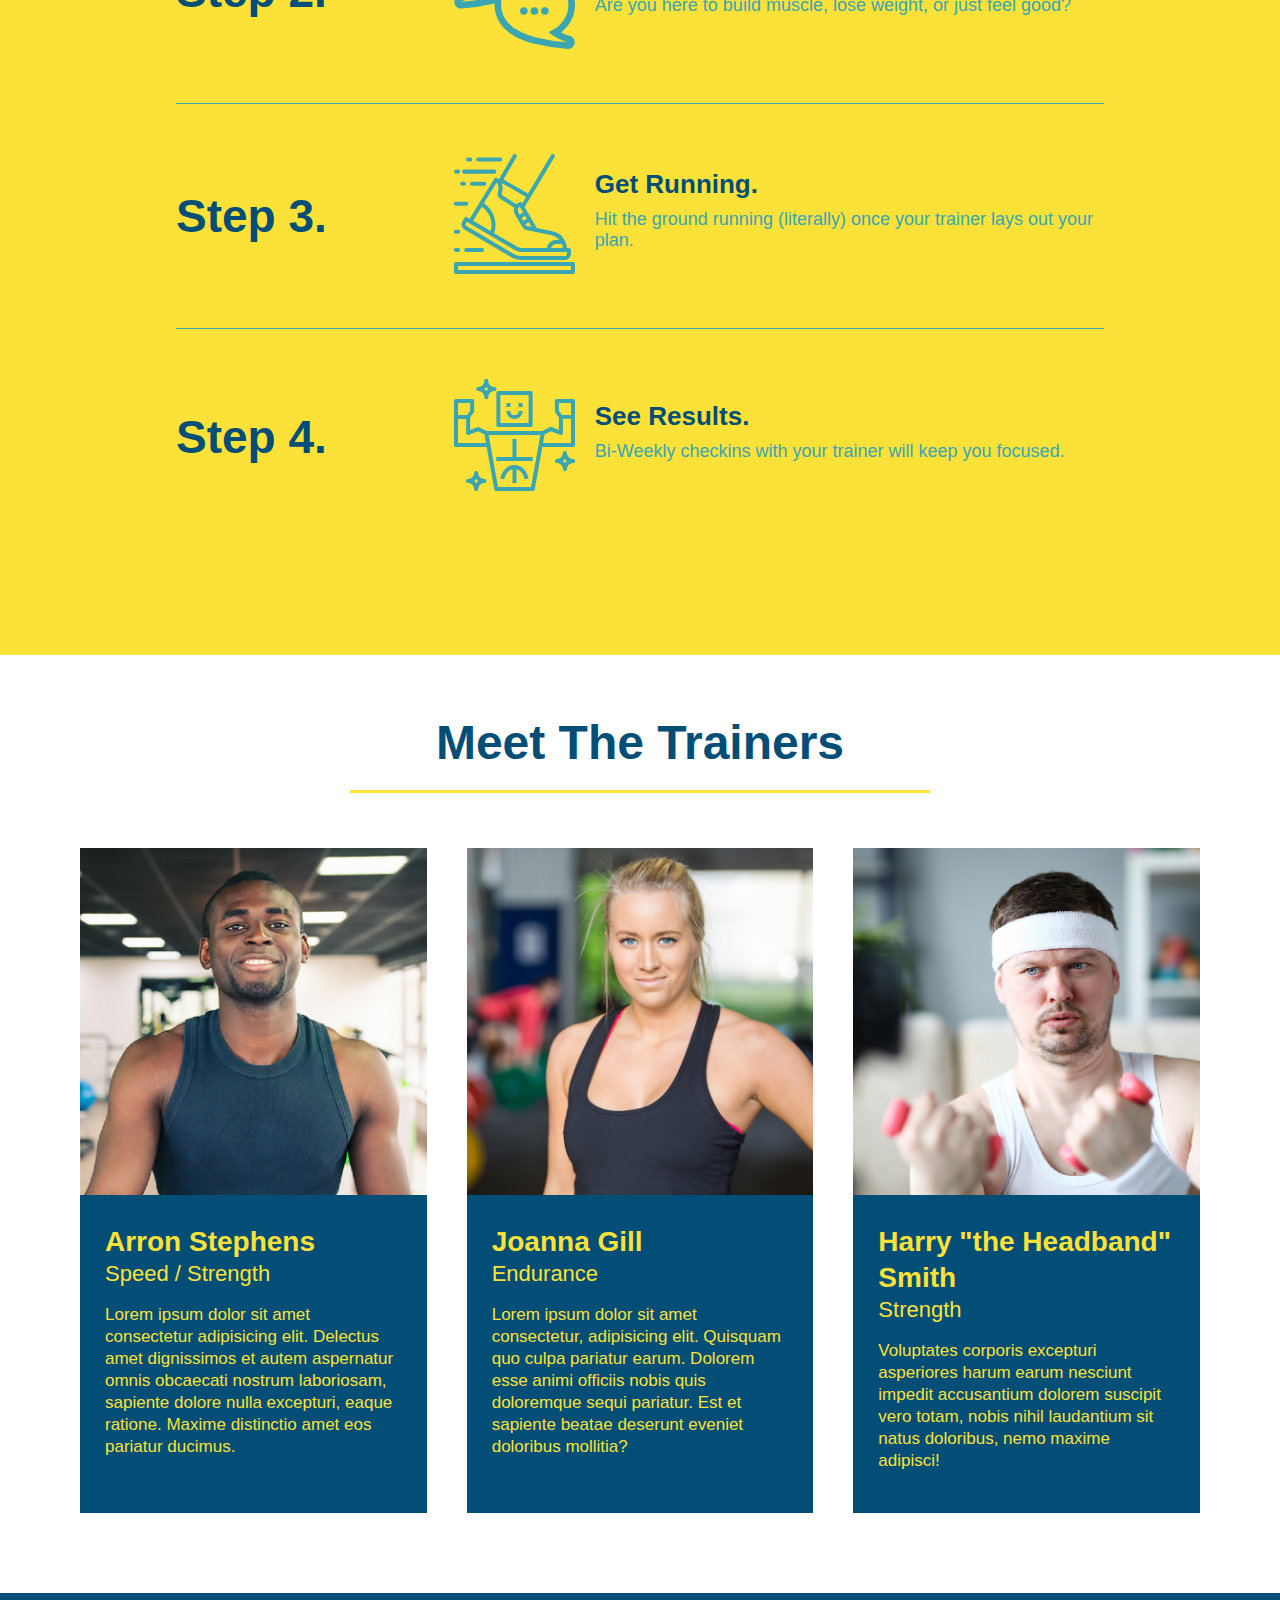
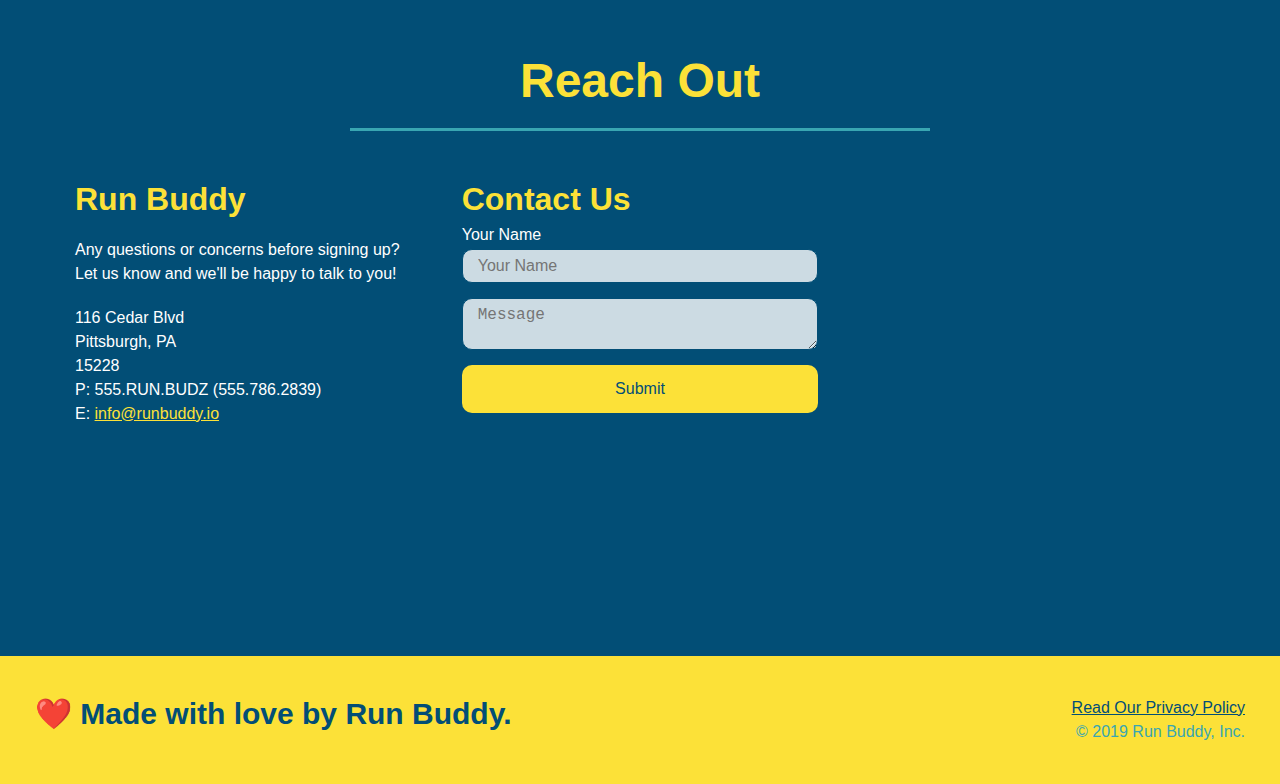
==== commit 92c875e8: "final css touches" ====
--- a/index.html
+++ b/index.html
@@ -59,17 +59,22 @@
                 <input type="tel" placeholder="Phone Number" name="phone" id="phone" class="form-input"/>
                 <p>
                     Have you worked out with a trainer before?
-                    <input type="radio" name="trainer-confirm" id="trainer-yes"/>
-                    <label for="trainer-yes">Yes</label>
-                    <input type="radio" name="trainer-confirm" id="trainer-no"/>
-                    <label for="trainer-no">No</label>
+                    <span class="radio-wrapper">
+                        <input type="radio" name="trainer-confirm" id="trainer-yes"/>
+                        <label for="trainer-yes">Yes</label>
+                    </span>
+                    <span class="radio-wrapper">
+                        <input type="radio" name="trainer-confirm" id="trainer-no"/>
+                        <label for="trainer-no">No</label>
+                    </span>
                 </p>
                 <p>
-                    <label for="checkbox">
-                        I acknowledge that I am at least 18 years of age
-                    </label>
-                    <input type="checkbox" name="age-confirm" id="checkbox"/>
+                    <span class="checkbox-wrapper">
+                        <input type="checkbox" name="age-confirm" id="checkbox"/>
+                        <label for="checkbox">I acknowledge that I am at least 18 years of age.</label>
+                    </span>
                 </p>
+                    
                 <button type="submit">
                     Get running!
                 </button>
--- a/assets/css/style.css
+++ b/assets/css/style.css
@@ -65,6 +65,13 @@
 /* PRIVACY POLICY SLOW FADE ANIMATION */
 /*////////////////////////////////////*/
 
+/* Global CSS Variables */
+:root {
+    --primary-color: #fce138;
+    --secondary-color: #024e76;
+    --tertiary-color: #39a6b2;
+}
+
 /* Remove Default Browser Enforced Styles */
 * {
     margin: 0;
@@ -74,18 +81,26 @@
 
 /* Top Container */
 body {
-    color: #39a6b2;
+    color: var(--tertiary-color);
     font-family: Arial, Helvetica, sans-serif;
 }
 
 /* Header Styling */
 header {
     padding: 20px 35px;
-    background-color: #39a6b2;
+    background-color: var(--tertiary-color);
     overflow: auto;
     display: flex;
     justify-content: space-between;
     flex-wrap: wrap;
+    position: -webkit-sticky;
+    position: sticky;
+    top: 0;
+    background-image: url("../images/hero-bg.jpg");
+    background-size: cover;
+    background-position: 80%;
+    background-attachment: fixed;
+    z-index: 9999;
 }
 
 header nav {
@@ -95,13 +110,14 @@
 header h1 {
     font-weight: bold;
     font-size: 36px;
-    color: #fce138;
+    color: var(--primary-color);
     margin: 0;
+    text-shadow: 0 0 10px rgba(0, 0, 0, 0.5);
 }
 
 header a {
     text-decoration: none;
-    color: #fce138;
+    color: var(--primary-color);
 }
 
 header nav ul {
@@ -116,12 +132,20 @@
     padding: 10px 15px;
     font-weight: lighter;
     font-size: 1.55vw;
-}
+    text-shadow: 0 0 10px rgba(0, 0, 0, 0.5);
+}
+
+header nav ul li a:hover {
+    background: var(--primary-color);
+    color: var(--secondary-color);
+    border-radius: 15px;
+    text-shadow: none;
+  }
 
 /* Footer Styling */
 
 footer {
-    background: #fce138;
+    background: var(--primary-color);
     width: 100%;
     padding: 40px 35px;
     display: flex;
@@ -130,7 +154,7 @@
 }
 
 footer h2 {
-    color: #024e76;
+    color: var(--secondary-color);
     font-size: 30px;
     margin: 0;
 }
@@ -141,7 +165,7 @@
 }
 
 footer a {
-    color: #024e76;
+    color: var(--secondary-color);
 }
 /* End Footer Styling */
 
@@ -154,11 +178,12 @@
 .hero {
     background-image: url("../images/hero-bg.jpg");
     background-size: cover;
-    background-position: center;
+    background-position: 80%;
     display: flex;
     justify-content: center;
     flex-wrap: wrap;
     align-items: flex-start;
+    background-attachment: fixed;
 }
 
 .hero-cta {
@@ -173,18 +198,21 @@
 .hero-cta h2 {
     font-style: italic;
     font-size: 3.438rem;
-    color: #fce138;
+    color: var(--primary-color);
+    text-shadow: 0 0 10px rgba(0, 0, 0, 0.5);
 }
 
 .hero-form {
     color: #024e76;
-    background-color: #fce138;
+    background-color: rgba(252, 225, 56, 0.8);
     line-height: 1.5;
-    border: solid 3px #024e76;
+    border: solid 3px var(--secondary-color);
     padding: 20px;
     overflow: auto;
     width: 40%;
     margin: 3.5%;
+    border-radius: 15px;
+    box-shadow: 0 0 10px rgba(0, 0, 0, 0.5);
 }
 
 .hero-form h3 {
@@ -201,21 +229,99 @@
 }
 
 .hero-form button {
-    color: #fce138;
-    background-color: #024e76;
+    color: var(--primary-color);
+    background-color: var(--secondary-color);
     font-size: 16px;
     padding: 10px 20px;
     border: none;
-}
+    border-radius: 10px;
+}
+
+.hero-form button:hover {
+    background-color: var(--tertiary-color);  
+  }
 
 .form-input {
-    border: 1px solid #024e76;
+    border: 1px solid var(--secondary-color);
     display: block;
     padding: 7px 15px;
     font-size: 16px;
-    color: #024e76;
+    color: var(--secondary-color);
     width: 100%;
     margin-bottom: 15px;
+    border-radius: 10px;
+    background-color: rgba(255,255,255, 0.75);
+}
+
+.form-input:focus {
+    background-color: rgba(255,255,255, 1);
+    outline: none;
+  }
+
+.checkbox-wrapper input, .radio-wrapper input {
+    opacity: 0;
+}
+
+.checkbox-wrapper label, .radio-wrapper label {
+    position: relative;
+    left: 10px;
+    margin: 10px;
+    line-height: 1.6;
+}
+
+.checkbox-wrapper label::before, .radio-wrapper label::before {
+    content: "";
+    height: 20px;
+    width: 20px;
+    background: rgba(255, 255, 255, 0.75);
+    border: 1px solid var(--secondary-color);
+    position: absolute;
+    top: -4px;
+    left: -30px;
+}
+
+.radio-wrapper label::before{
+    border-radius: 50%;
+}
+
+.radio-wrapper label::after {
+    content: "";
+    width: 20px;
+    height: 20px;
+    border-radius: 50%;
+    background: var(--secondary-color);
+    position: absolute;
+    left: -29px;
+    top: -3px;
+    background-image: radial-gradient(circle, var(--tertiary-color), var(--secondary-color));
+
+}
+
+.checkbox-wrapper label::after {
+    content: "";
+    height: 6px;
+    width: 14px;
+    border-left: 2px solid var(--secondary-color);
+    border-bottom: 2px solid var(--secondary-color);
+    position: absolute;
+    left: -26px;
+    top: 1px;
+    transform: rotate(-58deg);
+}
+
+.checkbox-wrapper input:checked + label,
+.radio-wrapper input:checked + label {
+  font-weight: bold;
+}
+
+.checkbox-wrapper input + label::after, 
+.radio-wrapper input + label::after {
+  content: none;
+}
+
+.checkbox-wrapper input:checked + label::after, 
+.radio-wrapper input:checked + label::after {
+  content: "";
 }
 
 /* End Hero Style */
@@ -225,7 +331,7 @@
 /* What we do / what you do section style */
 .section-title {
     font-size: 3rem;
-    color: #024e76;
+    color: var(--secondary-color);
     border-bottom: 3px solid;
     padding-bottom: 20px;
     text-align: center;
@@ -234,18 +340,18 @@
 }
 
 .primary-border {
-    border-color: #fce138;
+    border-color: var(--primary-color);
 }
 
 .secondary-border {
-    border-color: #39a6b2;
+    border-color: var(--tertiary-color);
 }
 
 /* What we do / what you do section style */
 
 .intro p {
     line-height: 1.7;
-    color: #39a6b2;
+    color: var(--tertiary-color);
     width: 80%;
     font-size: 1.25rem;
     margin: 0 auto;
@@ -257,18 +363,21 @@
 /* What You Do Style Start */
 
 .steps {
-    background-color: #fce138;
+    background-color: var(--primary-color);
 }
 
 .step {
     margin: 50px auto;
     padding-bottom: 50px;
     width: 80%;
-    border-bottom: 1px solid #39a6b2;
     display: flex;
     flex-wrap: wrap;
     align-items: center;
     justify-content: space-between;
+}
+
+.step:not(:last-child) {
+    border-bottom: 1px solid var(--tertiary-color);
 }
 
 .step-info {
@@ -288,7 +397,7 @@
 }
 
 .step h3 {
-    color: #024e76;
+    color: var(--secondary-color);
     font-size: 2.875rem;
     flex: 1 30%;
 }
@@ -300,11 +409,11 @@
 .step-text h4 {
     font-size: 1.625rem;
     line-height: 1.5;
-    color: #024e76;
+    color: var(--secondary-color);
 }
 
 .step-text p {
-    color: #39a6b2;
+    color: var(--tertiary-color);
     font-size: 1.125rem;
 }
 
@@ -324,8 +433,8 @@
 
 .trainer {
     margin: 20px;
-    background: #024e76;
-    color: #fce138;
+    background: var(--secondary-color);
+    color: var(--primary-color);
     flex: 1;
 }
 
@@ -355,11 +464,11 @@
 
 /* Contact Style Start */
 .contact {
-    background: #024e76;
+    background: var(--secondary-color);
 }
 
 .contact h2 {
-    color: #fce138;
+    color: var(--primary-color);
 }
 
 .contact-info {
@@ -389,7 +498,7 @@
 }
 
 .contact-info h3 {
-    color: #fce138;
+    color: var(--primary-color);
 }
 
 .contact-info p, .contact-info address {
@@ -400,29 +509,46 @@
 }
 
 .contact-info a {
-    color: #fce138;
+    color: var(--primary-color);
 }
 
 .contact-form input, .contact-form textarea {
-    border: 1px solid #024e76;
+    border: 1px solid var(--secondary-color);
     display: block;
     padding: 7px 15px;
     font-size: 1rem;
-    color: #024e76;
+    color: var(--secondary-color);
     width: 100%;
     margin-bottom: 15px;
     margin-top: 5px;
+    border-radius: 10px;
+    background-color: rgba(255,255,255, 0.8)
+}
+
+.contact-form input:focus, .contact-form textarea:focus {
+    background-color: rgba(255,255,255, 1)
 }
 
 .contact-form button {
     width: 100%;
     border: none;
-    background: #fce138;
-    color: #024e76;
+    background: var(--primary-color);
+    color: var(--secondary-color);
     text-align: center;
     padding: 15px;
     font-size: 1rem;
-}
+    border-radius: 10px;
+}
+
+.contact-form button:hover {
+    color: var(--primary-color);
+    background: var(--tertiary-color);
+  }
+
+/* .contact-form button:hover {
+    background-color: #e8eb36;
+    color: #043853;
+} */
 
 /* Contact Style END */
 
@@ -436,15 +562,109 @@
 
 /* MEDIA QUERY FOR SMALLER DESKTOP SCREENS AND SMALLER */
 @media screen and (max-width: 980px) {
-
+    header {
+        position: relative;
+        padding-bottom: 0;
+        justify-content: center;
+    }
+
+    header h1 {
+        width: 100%;
+        text-align: center;
+    }
+
+    header nav ul {
+        margin-top: 20px;
+        width: 100%;
+        justify-content: center;
+    }
+
+    header nav ul li a {
+        font-size: 1.25rem;
+    }
+
+    footer h2, footer div {
+        text-align: center;
+        width: 100%;
+    }
+
+    .hero-cta, .hero-form {
+        width: 100%;
+    }
+
+    .hero-cta {
+        text-align: center;
+    }
+
+    .section-title {
+        width: 80%;
+    }
+
+    .trainer {
+        flex: 0 70%;
+    }
+
+    .contact-info iframe {
+        flex: 1 100%;
+    }
 }
 
 /* MEDIA QUERY FOR TABLETS AND SMALLER */
 @media screen and (max-width: 768px) {
-
+    section {
+        padding: 30px 15px;
+    }
+
+    .step h3 {
+        flex: 1 100%;
+        text-align: center;
+    }
+
+    .step-info {
+        flex: 2 100%;
+        text-align: center;
+        justify-content: center;
+    }
+
+    .step-img {
+        flex: 0 32%;
+        margin-right: 0;
+        margin-top: 15px;
+        margin-bottom: 15px;
+    }
+
+    .step-text {
+        flex: 100%;
+    }
 }
 
 /* MEDIA QUERY FOR MOBILE PHONES AND SMALLER */
 @media screen and (max-width: 575px) {
-
+    .hero-form button {
+        width: 100%;
+      }
+    
+      .section-title {
+        width: 95%;
+      }
+    
+      .intro p {
+        width: 100%;
+      }
+    
+      .trainer {
+        flex: 0 100%;
+      }
+    
+      .contact-info {
+        text-align: center;
+      }
+    
+      .contact-info > * {
+        flex: 0 100%;
+      }
+
+      .contact-form {
+          order: 3;
+      }
 }